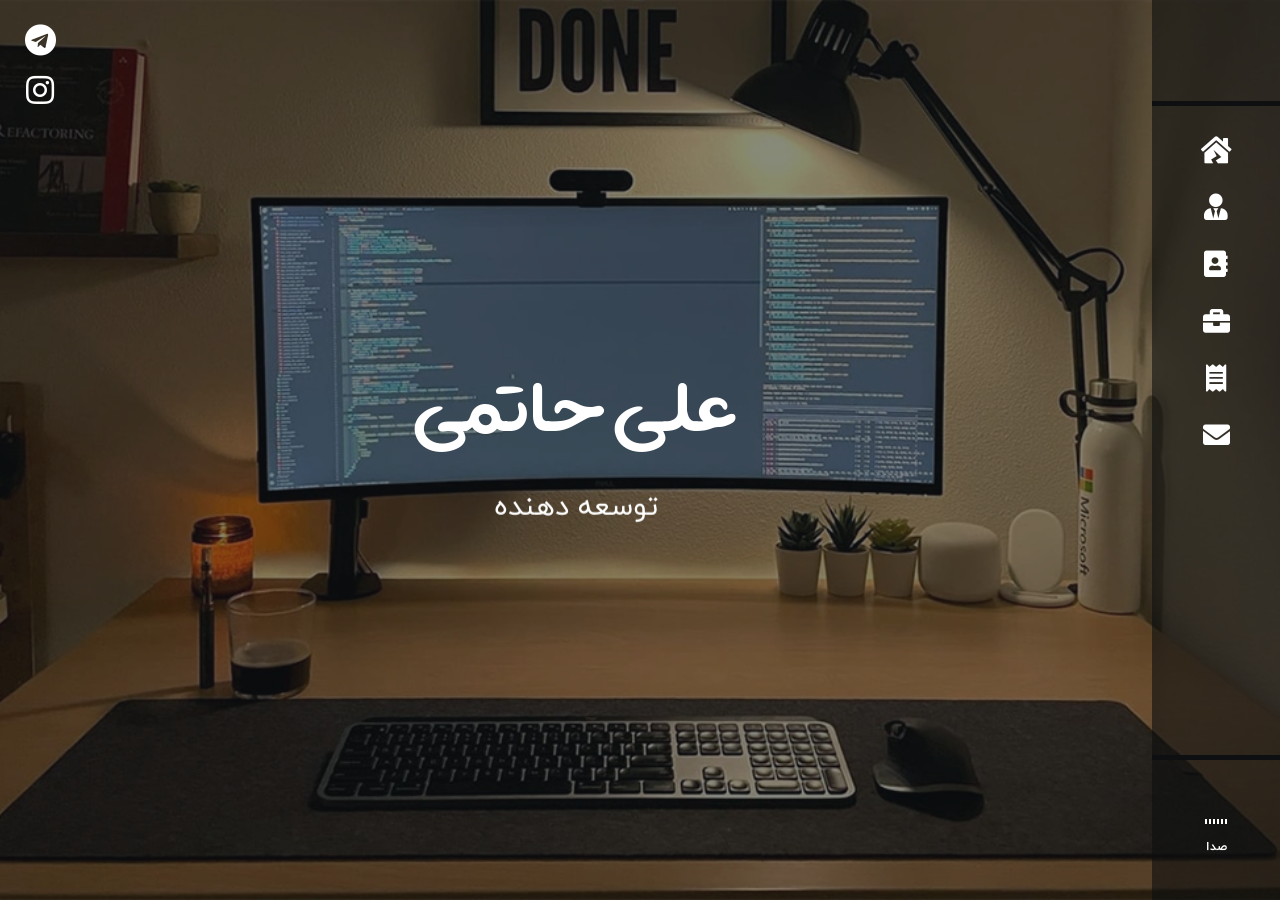
==== index.html @ 35f0840c "Initial commit" ====
<!DOCTYPE html>
<html lang="fa" dir="rtl">

<head>

	<!-- Meta -->
	<meta charset="UTF-8">
	<meta name="viewport" content="width=device-width, initial-scale=1.0">
	<meta http-equiv="X-UA-Compatible" content="ie=edge">
	<meta name="description" content="طراحی سایت , توسه وب و برنامه نویسی. نمونه کارها و مقالات علی حاتمی درباره طراحی سایت و برنامه نویسی">
	<meta name="keywords" content="طراحی سایت , برنامه نویسی, توسعه وب , علی حاتمی , web developer">
	<meta name="author" content="Ali hatami">
	<meta name="rotate" content="index,folloe">
	<!-- Title -->
	<title>علی حاتمی | توسعه دهنده وب و طراح سایت</title>

	<!-- CSS Plugins -->
	<link rel="stylesheet" href="css/plugins/bootstrap.min.css">
	<link rel="stylesheet" href="css/plugins/font-awesome.css">
	<link rel="stylesheet" href="css/plugins/magnific-popup.css">
	<link rel="stylesheet" href="css/plugins/simplebar.css">
	<link rel="stylesheet" href="css/plugins/owl.carousel.min.css">
	<link rel="stylesheet" href="css/plugins/owl.theme.default.min.css">
	<link rel="stylesheet" href="css/plugins/jquery.animatedheadline.css">


	<!-- CSS Base -->
	<link rel="stylesheet" class="theme-st" href="css/style-dark.css">

	<!-- Settings Style -->
	<link rel="stylesheet" class="pos-nav" href="css/settings/right-nav.css">
	<link rel="stylesheet" class="box-bd" href="css/settings/box/box.css">
	<link rel="stylesheet" class="box-st" href="css/settings/box/circle.css">
	<link rel="stylesheet" class="box-tl" href="css/settings/title/title.css">
	<link rel="stylesheet" class="style-cl" href="css/settings/color/green-color.css">

	<link rel="stylesheet" href="setting/style-demo.css">

	<!-- Icon and Color -->
	<link rel="shortcut icon" type="image/png" href="img/favicon.png">
	<meta name="theme-color" content="#0e0f10">

</head>

<body>

	<!--Theme Options Start-->
	<!-- <div class="style-options">
		<div class="toggle-btn">
			<span>
				<svg xmlns="http://www.w3.org/2000/svg" width="28px" height="28px" viewbox="0 0 24 24">
					<g stroke="none" stroke-width="1" fill="none" fill-rule="evenodd">
						<rect x="0" y="0" width="24" height="24"></rect>
						<path d="M18.6225,9.75 L18.75,9.75 C19.9926407,9.75 21,10.7573593 21,12 C21,13.2426407 19.9926407,14.25 18.75,14.25 L18.6854912,14.249994 C18.4911876,14.250769 18.3158978,14.366855 18.2393549,14.5454486 C18.1556809,14.7351461 18.1942911,14.948087 18.3278301,15.0846699 L18.372535,15.129375 C18.7950334,15.5514036 19.03243,16.1240792 19.03243,16.72125 C19.03243,17.3184208 18.7950334,17.8910964 18.373125,18.312535 C17.9510964,18.7350334 17.3784208,18.97243 16.78125,18.97243 C16.1840792,18.97243 15.6114036,18.7350334 15.1896699,18.3128301 L15.1505513,18.2736469 C15.008087,18.1342911 14.7951461,18.0956809 14.6054486,18.1793549 C14.426855,18.2558978 14.310769,18.4311876 14.31,18.6225 L14.31,18.75 C14.31,19.9926407 13.3026407,21 12.06,21 C10.8173593,21 9.81,19.9926407 9.81,18.75 C9.80552409,18.4999185 9.67898539,18.3229986 9.44717599,18.2361469 C9.26485393,18.1556809 9.05191298,18.1942911 8.91533009,18.3278301 L8.870625,18.372535 C8.44859642,18.7950334 7.87592081,19.03243 7.27875,19.03243 C6.68157919,19.03243 6.10890358,18.7950334 5.68746499,18.373125 C5.26496665,17.9510964 5.02757002,17.3784208 5.02757002,16.78125 C5.02757002,16.1840792 5.26496665,15.6114036 5.68716991,15.1896699 L5.72635306,15.1505513 C5.86570889,15.008087 5.90431906,14.7951461 5.82064513,14.6054486 C5.74410223,14.426855 5.56881236,14.310769 5.3775,14.31 L5.25,14.31 C4.00735931,14.31 3,13.3026407 3,12.06 C3,10.8173593 4.00735931,9.81 5.25,9.81 C5.50008154,9.80552409 5.67700139,9.67898539 5.76385306,9.44717599 C5.84431906,9.26485393 5.80570889,9.05191298 5.67216991,8.91533009 L5.62746499,8.870625 C5.20496665,8.44859642 4.96757002,7.87592081 4.96757002,7.27875 C4.96757002,6.68157919 5.20496665,6.10890358 5.626875,5.68746499 C6.04890358,5.26496665 6.62157919,5.02757002 7.21875,5.02757002 C7.81592081,5.02757002 8.38859642,5.26496665 8.81033009,5.68716991 L8.84944872,5.72635306 C8.99191298,5.86570889 9.20485393,5.90431906 9.38717599,5.82385306 L9.49484664,5.80114977 C9.65041313,5.71688974 9.7492905,5.55401473 9.75,5.3775 L9.75,5.25 C9.75,4.00735931 10.7573593,3 12,3 C13.2426407,3 14.25,4.00735931 14.25,5.25 L14.249994,5.31450877 C14.250769,5.50881236 14.366855,5.68410223 14.552824,5.76385306 C14.7351461,5.84431906 14.948087,5.80570889 15.0846699,5.67216991 L15.129375,5.62746499 C15.5514036,5.20496665 16.1240792,4.96757002 16.72125,4.96757002 C17.3184208,4.96757002 17.8910964,5.20496665 18.312535,5.626875 C18.7350334,6.04890358 18.97243,6.62157919 18.97243,7.21875 C18.97243,7.81592081 18.7350334,8.38859642 18.3128301,8.81033009 L18.2736469,8.84944872 C18.1342911,8.99191298 18.0956809,9.20485393 18.1761469,9.38717599 L18.1988502,9.49484664 C18.2831103,9.65041313 18.4459853,9.7492905 18.6225,9.75 Z" fill="#000000" fill-rule="nonzero" opacity="0.3"></path>
						<path d="M12,15 C13.6568542,15 15,13.6568542 15,12 C15,10.3431458 13.6568542,9 12,9 C10.3431458,9 9,10.3431458 9,12 C9,13.6568542 10.3431458,15 12,15 Z" fill="#000000"></path>
					</g>
				</svg>
			</span>
		</div>
		<div class="style-menu" data-simplebar>
			<div class="theme-style">
				<h4 class="mt-30 mb-10">طرح قالب</h4>
				<ul>
					<li>
						<a href="css/style-dark.css">
							<svg xmlns="http://www.w3.org/2000/svg" width="22px" height="22px" viewbox="0 0 24 24">
								<g stroke="none" stroke-width="1" fill="none" fill-rule="evenodd">
									<rect x="0" y="0" width="24" height="24"></rect>
									<path d="M12.0700837,4.0003006 C11.3895108,5.17692613 11,6.54297551 11,8 C11,12.3948932 14.5439081,15.9620623 18.9299163,15.9996994 C17.5467214,18.3910707 14.9612535,20 12,20 C7.581722,20 4,16.418278 4,12 C4,7.581722 7.581722,4 12,4 C12.0233848,4 12.0467462,4.00010034 12.0700837,4.0003006 Z" fill="#000000"></path>
								</g>
							</svg> تیره
						</a>
					</li>
					<li>
						<a href="css/style-light.css">
							<svg xmlns="http://www.w3.org/2000/svg" width="22px" height="22px" viewbox="0 0 24 24">
								<g stroke="none" stroke-width="1" fill="none" fill-rule="evenodd">
									<rect x="0" y="0" width="24" height="24"></rect>
									<circle fill="#000000" opacity="0.3" cx="12" cy="9" r="8"></circle>
									<path d="M14.5297296,11 L9.46184488,11 L11.9758349,17.4645458 L14.5297296,11 Z M10.5679953,19.3624463 L6.53815512,9 L17.4702704,9 L13.3744964,19.3674279 L11.9759405,18.814912 L10.5679953,19.3624463 Z" fill="#000000" fill-rule="nonzero" opacity="0.3"></path>
									<path d="M10,22 L14,22 L14,22 C14,23.1045695 13.1045695,24 12,24 L12,24 C10.8954305,24 10,23.1045695 10,22 Z" fill="#000000" opacity="0.3"></path>
									<path d="M9,20 C8.44771525,20 8,19.5522847 8,19 C8,18.4477153 8.44771525,18 9,18 C8.44771525,18 8,17.5522847 8,17 C8,16.4477153 8.44771525,16 9,16 L15,16 C15.5522847,16 16,16.4477153 16,17 C16,17.5522847 15.5522847,18 15,18 C15.5522847,18 16,18.4477153 16,19 C16,19.5522847 15.5522847,20 15,20 C15.5522847,20 16,20.4477153 16,21 C16,21.5522847 15.5522847,22 15,22 L9,22 C8.44771525,22 8,21.5522847 8,21 C8,20.4477153 8.44771525,20 9,20 Z" fill="#000000"></path>
								</g>
							</svg> روشن
						</a>
					</li>
				</ul>
			</div>
			<div class="style-nav">
				<h4 class="mt-30 mb-10">مکان فهرست</h4>
				<ul>
					<li>
						<a href="css/settings/top-nav.css">
							<svg xmlns="http://www.w3.org/2000/svg" width="22px" height="22px" viewbox="0 0 24 24">
								<g stroke="none" stroke-width="1" fill="none" fill-rule="evenodd">
									<rect x="0" y="0" width="24" height="24"></rect>
									<rect fill="#000000" x="2" y="5" width="19" height="4" rx="1"></rect>
									<rect fill="#000000" opacity="0.3" x="2" y="11" width="19" height="10" rx="1"></rect>
								</g>
							</svg> بالا
						</a>
					</li>
					<li>
						<a href="css/settings/right-nav.css">
							<svg xmlns="http://www.w3.org/2000/svg" width="22px" height="22px" viewbox="0 0 24 24">
								<g stroke="none" stroke-width="1" fill="none" fill-rule="evenodd">
									<rect x="0" y="0" width="24" height="24"></rect>
									<rect fill="#000000" x="2" y="5" width="13" height="14" rx="1.5"></rect>
									<rect fill="#000000" opacity="0.3" x="17" y="5" width="5" height="14" rx="1"></rect>
								</g>
							</svg> راست
						</a>
					</li>
					<li>
						<a href="css/settings/left-nav.css">
							<svg xmlns="http://www.w3.org/2000/svg" width="22px" height="22px" viewbox="0 0 24 24">
								<g stroke="none" stroke-width="1" fill="none" fill-rule="evenodd">
									<rect x="0" y="0" width="24" height="24"></rect>
									<rect fill="#000000" x="9" y="5" width="13" height="14" rx="1.5"></rect>
									<rect fill="#000000" opacity="0.3" x="2" y="5" width="5" height="14" rx="1"></rect>
								</g>
							</svg> چپ
						</a>
					</li>
					<li>
						<a href="css/settings/bottom-nav.css">
							<svg xmlns="http://www.w3.org/2000/svg" width="22px" height="22px" viewbox="0 0 24 24" style="transform: rotateZ(180deg);">
								<g stroke="none" stroke-width="1" fill="none" fill-rule="evenodd">
									<rect x="0" y="0" width="24" height="24"></rect>
									<rect fill="#000000" x="2" y="5" width="19" height="4" rx="1"></rect>
									<rect fill="#000000" opacity="0.3" x="2" y="11" width="19" height="10" rx="1"></rect>
								</g>
							</svg> پایین
						</a>
					</li>
				</ul>
			</div>
			<div class="box-body">
				<h4 class="mt-30 mb-10">طرح جعبه</h4>
				<ul>
					<li>
						<a href="css/settings/box/box.css">
							<svg xmlns="http://www.w3.org/2000/svg" width="22px" height="22px" viewbox="0 0 24 24">
								<g stroke="none" stroke-width="1" fill="none" fill-rule="evenodd">
									<rect x="0" y="0" width="24" height="24"></rect>
									<path d="M4,7 L20,7 L20,19.5 C20,20.3284271 19.3284271,21 18.5,21 L5.5,21 C4.67157288,21 4,20.3284271 4,19.5 L4,7 Z M10,10 C9.44771525,10 9,10.4477153 9,11 C9,11.5522847 9.44771525,12 10,12 L14,12 C14.5522847,12 15,11.5522847 15,11 C15,10.4477153 14.5522847,10 14,10 L10,10 Z" fill="#000000"></path>
									<rect fill="#000000" opacity="0.3" x="2" y="3" width="20" height="4" rx="1"></rect>
								</g>
							</svg> جعبه
						</a>
					</li>
					<li>
						<a href="css/settings/box/no-box.css">
							<svg xmlns="http://www.w3.org/2000/svg" width="22px" height="22px" viewbox="0 0 24 24">
								<g stroke="none" stroke-width="1" fill="none" fill-rule="evenodd">
									<rect x="0" y="0" width="24" height="24"></rect>
									<path d="M4,9.67471899 L10.880262,13.6470401 C10.9543486,13.689814 11.0320333,13.7207107 11.1111111,13.740321 L11.1111111,21.4444444 L4.49070127,17.526473 C4.18655139,17.3464765 4,17.0193034 4,16.6658832 L4,9.67471899 Z M20,9.56911707 L20,16.6658832 C20,17.0193034 19.8134486,17.3464765 19.5092987,17.526473 L12.8888889,21.4444444 L12.8888889,13.6728275 C12.9050191,13.6647696 12.9210067,13.6561758 12.9368301,13.6470401 L20,9.56911707 Z" fill="#000000"></path>
									<path d="M4.21611835,7.74669402 C4.30015839,7.64056877 4.40623188,7.55087574 4.5299008,7.48500698 L11.5299008,3.75665466 C11.8237589,3.60013944 12.1762411,3.60013944 12.4700992,3.75665466 L19.4700992,7.48500698 C19.5654307,7.53578262 19.6503066,7.60071528 19.7226939,7.67641889 L12.0479413,12.1074394 C11.9974761,12.1365754 11.9509488,12.1699127 11.9085461,12.2067543 C11.8661433,12.1699127 11.819616,12.1365754 11.7691509,12.1074394 L4.21611835,7.74669402 Z" fill="#000000" opacity="0.3"></path>
								</g>
							</svg> بدون جعبه
						</a>
					</li>
				</ul>
			</div>
			<div class="box-title">
				<ul>
					<li>
						<a href="css/settings/title/title.css">
							<svg xmlns="http://www.w3.org/2000/svg" width="22px" height="22px" viewbox="0 0 24 24">
								<g stroke="none" stroke-width="1" fill="none" fill-rule="evenodd">
									<rect x="0" y="0" width="24" height="24"></rect>
									<path d="M3,19 L5,19 L5,21 L3,21 L3,19 Z M8,19 L10,19 L10,21 L8,21 L8,19 Z M13,19 L15,19 L15,21 L13,21 L13,19 Z M18,19 L20,19 L20,21 L18,21 L18,19 Z" fill="#000000" opacity="0.3"></path>
									<path d="M10.504,3.256 L12.466,3.256 L17.956,16 L15.364,16 L14.176,13.084 L8.65000004,13.084 L7.49800004,16 L4.96000004,16 L10.504,3.256 Z M13.384,11.14 L11.422,5.956 L9.42400004,11.14 L13.384,11.14 Z" fill="#000000"></path>
								</g>
							</svg> عنوان
						</a>
					</li>
					<li>
						<a href="css/settings/title/no-title.css">
							<svg xmlns="http://www.w3.org/2000/svg" width="22px" height="22px" viewbox="0 0 24 24">
								<g stroke="none" stroke-width="1" fill="none" fill-rule="evenodd">
									<g transform="translate(12.000000, 12.000000) rotate(-45.000000) translate(-12.000000, -12.000000) translate(4.000000, 4.000000)" fill="#000000">
										<rect x="0" y="7" width="16" height="2" rx="1"></rect>
										<rect opacity="0.3" transform="translate(8.000000, 8.000000) rotate(-270.000000) translate(-8.000000, -8.000000) " x="0" y="7" width="16" height="2" rx="1"></rect>
									</g>
								</g>
							</svg> بدون عنوان
						</a>
					</li>
				</ul>
			</div>
			<div class="box-style">
				<ul>
					<li>
						<a href="css/settings/box/circle.css">
							<svg xmlns="http://www.w3.org/2000/svg" width="22px" height="22px" viewbox="0 0 24 24">
								<g stroke="none" stroke-width="1" fill="none" fill-rule="evenodd">
									<rect x="0" y="0" width="24" height="24"></rect>
									<path d="M12,21 C7.02943725,21 3,16.9705627 3,12 C3,7.02943725 7.02943725,3 12,3 C16.9705627,3 21,7.02943725 21,12 C21,16.9705627 16.9705627,21 12,21 Z M12,16 C14.209139,16 16,14.209139 16,12 C16,9.790861 14.209139,8 12,8 C9.790861,8 8,9.790861 8,12 C8,14.209139 9.790861,16 12,16 Z" fill="#000000"></path>
									<circle fill="#000000" opacity="0.3" cx="12" cy="12" r="1"></circle>
								</g>
							</svg> دایره
						</a>
					</li>
					<li>
						<a href="css/settings/box/hexagon.css">
							<svg xmlns="http://www.w3.org/2000/svg" width="22px" height="22px" viewbox="0 0 24 24">
								<g stroke="none" stroke-width="1" fill="none" fill-rule="evenodd">
									<rect x="0" y="0" width="24" height="24"></rect>
									<path d="M12.7442084,3.27882877 L19.2473374,6.9949025 C19.7146999,7.26196679 20.003129,7.75898194 20.003129,8.29726722 L20.003129,15.7027328 C20.003129,16.2410181 19.7146999,16.7380332 19.2473374,17.0050975 L12.7442084,20.7211712 C12.2830594,20.9846849 11.7169406,20.9846849 11.2557916,20.7211712 L4.75266256,17.0050975 C4.28530007,16.7380332 3.99687097,16.2410181 3.99687097,15.7027328 L3.99687097,8.29726722 C3.99687097,7.75898194 4.28530007,7.26196679 4.75266256,6.9949025 L11.2557916,3.27882877 C11.7169406,3.01531506 12.2830594,3.01531506 12.7442084,3.27882877 Z M12,14.5 C13.3807119,14.5 14.5,13.3807119 14.5,12 C14.5,10.6192881 13.3807119,9.5 12,9.5 C10.6192881,9.5 9.5,10.6192881 9.5,12 C9.5,13.3807119 10.6192881,14.5 12,14.5 Z" fill="#000000"></path>
								</g>
							</svg> شش ضلعی
						</a>
					</li>
				</ul>
			</div>
			<div class="style-color mb-70">
				<h4 class="mt-30 mb-10">رنگ قالب</h4>
				<ul>
					<li><a href="css/settings/color/green-color.css" style="background-color: #25ca7f;"></a></li>
					<li><a href="css/settings/color/blue-color.css" style="background-color: #00a3e1;"></a></li>
					<li><a href="css/settings/color/red-color.css" style="background-color: #d94c48;"></a></li>
					<li><a href="css/settings/color/purple-color.css" style="background-color: #bb68c8;"></a></li>
					<li><a href="css/settings/color/sea-color.css" style="background-color: #0dcdbd;"></a></li>
					<li><a href="css/settings/color/yellow-color.css" style="background-color: #eae328;"></a></li>
				</ul>
			</div> -->
		<!-- </div>
	</div> -->

	<!-- Preloader -->
	<div id="preloader">
		<div class="loading-area">
			<div class="circle"></div>
		</div>
		<div class="left-side"></div>
		<div class="right-side"></div>
	</div>

	<!-- Main Site -->
	<div id="home">
		<div id="about">
			<div id="resume">
				<div id="portfolio">
					<div id="blog">
						<div id="contact">

							<div class="header-mobile">
								<a class="header-toggle"><i class="fas fa-bars"></i></a>
								<h2>علی حاتمی</h2>
							</div>

							<!-- Left Block -->
							<nav class="header-main" data-simplebar>

								<!-- Logo -->
								<div class="logo">
									<img src="img/logo2.png" alt="">
								</div>

								<ul>
									<li data-tooltip="خانه" data-position="top">
										<a href="#home" class="icon-h fas fa-house-damage"></a>
									</li>
									<li data-tooltip="درباره" data-position="top">
										<a href="#about" class="icon-a fas fa-user-tie"></a>
									</li>
									<li data-tooltip="رزومه" data-position="top">
										<a href="#resume" class="icon-r fas fa-address-book"></a>
									</li>
									<li data-tooltip="نمونه‌کارها" data-position="top">
										<a href="#portfolio" class="icon-p fas fa-briefcase"></a>
									</li>
									<li data-tooltip="بلاگ" data-position="top">
										<a href="#blog" class="icon-b fas fa-receipt"></a>
									</li>
									<li data-tooltip="تماس" data-position="bottom">
										<a href="#contact" class="icon-c fas fa-envelope"></a>
									</li>
								</ul>

								<!-- Sound wave -->
								<a class="music-bg">
									<div class="lines">
										<span></span>
										<span></span>
										<span></span>
										<span></span>
										<span></span>
										<span></span>
									</div>
									<p> صدا </p>
								</a>
							</nav>

							<!-- Home Section -->
							<div class="pt-home">
								<section>

									<!-- Banner -->
									<div class="banner">
										<h1>علی حاتمی</h1>
										<p class="cd-headline rotate-1">
											<span class="cd-words-wrapper">
												<b class="is-visible">توسعه دهنده</b>
												<b>طراح</b>
												<b>فریلنسر</b>
											</span>
										</p>
									</div>

									
									

									<!-- Social -->
									<div class="social">
										<ul>
											
											<li><a href="//t.me/Alihatami_024" target="_blank"><i class="fab fa-telegram" style="font-size: 32px;" ></i></a></li>
											<li><a href="https://instagram.com/_ali.hatami__" target="_blank"><i class="fab fa-instagram" style="font-size: 32px; margin-top: 10px;" ></i></a></li>
										
										</ul>
									</div>
								</section>
							</div>

							<!-- About Section -->
							<div class="page pt-about" data-simplebar>
								<section class="container">

									<!-- Section Title -->
									<div class="header-page mt-70 mob-mt">
										<h2>درباره من</h2>
										<span></span>
									</div>

									<!-- Personal Info Start -->
									<div class="row mt-100">

										<!-- Information Block -->
										<div class="col-lg-12 col-sm-12">
											<div class="info box-1">
												<div class="row">
													<div class="col-lg-3 col-sm-4">
														<div class="photo">
															<img alt="" src="img/user-photo.jpg">
														</div>
													</div>
													<div class="col-lg-9 col-sm-8">
														<h4>علی حاتمی</h4>
														<div class="loc">
															<i class="fas fa-map-marked-alt"></i> زنجان، ایران
														</div>
														<p>سلام، من علی حاتمی هستم!عاشق دنیای وب و طراحی سایت‌های جذاب و حرفه‌ای.هدفم این است که با طراحی سایت‌هایی سریع، زیبا و کاربردی، به کسب‌وکارها و افراد کمک کنم دیده شوند.اینجا می‌توانید نمونه کارها، مهارت‌ها و راه‌های ارتباطی من را ببینید.مشتاق همکاری با افراد و تیم‌های خلاق هستم!
														</p>
														<!-- <p>لورم ایپسوم متن ساختگی با تولید سادگی نامفهوم از صنعت چاپ و با استفاده از طراحان گرافیک است. چاپگرها و متون بلکه روزنامه و مجله در ستون و سطرآنچنان
														</p> -->
													</div>

													<!-- Icon Info -->
													<div class="col-lg-3 col-sm-4">
														<div class="info-icon">
															<i class="fas fa-award"></i>
															<div class="desc-icon">
																<h6>1 سال کار</h6>
																<p>تجربه</p>
															</div>
														</div>
													</div>

													<!-- Icon Info -->
													<div class="col-lg-3 col-sm-4">
														<div class="info-icon">
															<i class="fas fa-certificate"></i>
															<div class="desc-icon">
																<h6>20+ پروژه</h6>
																<p>اتمام یافته</p>
															</div>
														</div>
													</div>

													<!-- Icon Info -->
													<div class="col-lg-3 col-sm-4">
														<div class="info-icon">
															<i class="fas fa-user-astronaut"></i>
															<div class="desc-icon">
																<h6>فریلنس</h6>
																<p>آماده</p>
															</div>
														</div>
													</div>
													<!-- <div class="col-lg-3 col-sm-12 pt-50">
														<a href="#" class="btn-st">دریافت رزومه</a>
													</div> -->
												</div>
											</div>
										</div>
									</div>

									<!-- Interests Row Start -->
									<div class="row mt-100">

										<!-- Header Block -->
										<div class="col-md-12">
											<div class="header-box mb-50">
												<h3>علایق من</h3>
											</div>
										</div>

										<div class="col-lg-12 col-sm-12">
											<div class="box-2">
												<div class="row">
													<!-- Interests Item -->
													<div class="col-lg-3 col-sm-6">
														<div class="inter-icon">
															<i class="fas fa-music"></i>
															<div class="desc-inter">
																<h6>موزیک</h6>
															</div>
														</div>
													</div>

													<!-- Interests Item -->
													<div class="col-lg-3 col-sm-6">
														<div class="inter-icon">
															<i class="fas fa-route"></i>
															<div class="desc-inter">
																<h6>گردشگری</h6>
															</div>
														</div>
													</div>

													<!-- Interests Item -->
													<div class="col-lg-3 col-sm-6">
														<div class="inter-icon">
															<i class="far fa-image"></i>
															<div class="desc-inter">
																<h6>ورزش</h6>
															</div>
														</div>
													</div>

													<!-- Interests Item -->
													<div class="col-lg-3 col-sm-6">
														<div class="inter-icon">
															<i class="fas fa-film"></i>
															<div class="desc-inter">
																<h6>فیلم ها</h6>
															</div>
														</div>
													</div>

													<!-- Interests Item -->
													<div class="col-lg-3 col-sm-6">
														<div class="inter-icon">
															<i class="fas fa-space-shuttle"></i>
															<div class="desc-inter">
																<h6>قهوه</h6>
															</div>
														</div>
													</div>

													<!-- Interests Item -->
													<div class="col-lg-3 col-sm-6">
														<div class="inter-icon">
															<i class="fas fa-book"></i>
															<div class="desc-inter">
																<h6>کتاب ها</h6>
															</div>
														</div>
													</div>

													<!-- Interests Item -->
													<div class="col-lg-3 col-sm-6">
														<div class="inter-icon">
															<i class="fas fa-gamepad"></i>
															<div class="desc-inter">
																<h6>بازی</h6>
															</div>
														</div>
													</div>

													<!-- Interests Item -->
													<div class="col-lg-3 col-sm-6">
														<div class="inter-icon">
															<i class="fas fa-tree"></i>
															<div class="desc-inter">
																<h6>جنگل</h6>
															</div>
														</div>
													</div>
												</div>
											</div>
										</div>
									</div>

									<!-- Service Row Start -->
									<div class="row mt-100">

										<!-- Header Block -->
										<div class="col-md-12">
											<div class="header-box mb-50">
												<h3>خدمات</h3>
											</div>
										</div>

										<!-- Service Item -->
										<div class="col-lg-6 col-sm-6">
											<div class="service box-1 mb-40">
												<i class="fas fa-desktop"></i>
												<h4>طراحی وب</h4>
												<p>ارائه طرح‌های خلاقانه و حرفه‌ای برای وبسایت‌ها با تمرکز بر تجربه کاربری و رابط کاربری جذاب.</p>
											</div>
										</div>

										<!-- Service Item -->
										<div class="col-lg-6 col-sm-6">
											<div class="service box-2 mb-40">
												<i class="fas fa-cogs"></i>
												<h4>توسعه وب</h4>
												<p>پیاده‌سازی وب‌سایت‌ها و برنامه‌های تحت وب با استانداردهای روز و تکنولوژی‌های مدرن مانند HTML5، CSS3 و JavaScript.</p>
											</div>
										</div>

										<!-- Service Item -->
										<div class="col-lg-6 col-sm-6">
											<div class="service box-2 mb-40">
												<i class="fas fa-mobile-alt"></i>
												<h4>طراحی واکنشگرا</h4>
												<p>ساخت وب‌سایت‌های کاملاً واکنشگرا که در موبایل، تبلت و دسکتاپ بهترین نمایش و عملکرد را دارند.</p>
											</div>
										</div>

										<!-- Service Item -->
										<div class="col-lg-6 col-sm-6">
											<div class="service box-1 mb-40">
												<i class="fas fa-medkit"></i>
												<h4>پشتیبانی سریع</h4>
												<p>ارائه پشتیبانی و به‌روزرسانی منظم سایت‌ها برای اطمینان از عملکرد بی‌نقص و امنیت پروژه‌ها.</p>
											</div>
										</div>
									</div>

									<!-- Testimonial Row Start -->
									<!-- <div class="row testimonial mt-60"> -->

										<!-- Header Block -->
										<!-- <div class="col-md-12">
											<div class="header-box mb-50">
												<h3>دیدگاه مشتریان</h3>
											</div>
										</div>

										<div class="owl-carousel owl-theme"> -->

											<!-- Testimonail Item -->
											<!-- <div class="testimonial-item">
												<div class="media">
													<img src="img/testimonials/testimonial-1.jpg" alt="">
													<div class="content">
														<h4>تونی استارک</h4>
														<p>توسعه وب</p>
													</div>
													<ul class="rating">
														<li><i class="far fa-star"></i></li>
														<li><i class="far fa-star"></i></li>
														<li><i class="far fa-star"></i></li>
														<li><i class="far fa-star"></i></li>
														<li><i class="far fa-star"></i></li>
													</ul>
												</div>
												<div class="comment pt-30">
													<p>
														لورم ایپسوم متن ساختگی با تولید سادگی نامفهوم از صنعت چاپ و با استفاده از طراحان گرافیک است. چاپگرها و متون بلکه روزنامه و مجله در ستون و سطرآنچنان که لازم است و برای شرایط فعلی تکنولوژی مورد نیاز و کاربردهای متنوع با هدف بهبود ابزارهای کاربردی می باشد. کتابهای
													</p>
												</div>
											</div> -->

											<!-- Testimonail Item -->
											<!-- <div class="testimonial-item">
												<div class="media">
													<img src="img/testimonials/testimonial-2.jpg" alt="">
													<div class="content">
														<h4>استیو راجرز</h4>
														<p>طراح رابط کاربری</p>
													</div>
													<ul class="rating">
														<li><i class="far fa-star"></i></li>
														<li><i class="far fa-star"></i></li>
														<li><i class="far fa-star"></i></li>
														<li><i class="far fa-star"></i></li>
														<li><i class="far fa-star-half"></i></li>
													</ul>
												</div>
												<div class="comment pt-30">
													<p>
														لورم ایپسوم متن ساختگی با تولید سادگی نامفهوم از صنعت چاپ و با استفاده از طراحان گرافیک است. چاپگرها و متون بلکه روزنامه و مجله در ستون و سطرآنچنان که لازم است و برای شرایط فعلی تکنولوژی مورد نیاز و کاربردهای متنوع با هدف بهبود ابزارهای کاربردی می باشد. کتابهای
													</p>
												</div>
											</div> -->

											<!-- Testimonail Item -->
											<!-- <div class="testimonial-item">
												<div class="media">
													<img src="img/testimonials/testimonial-3.jpg" alt="">
													<div class="content">
														<h4>اولیور کویین</h4>
														<p>طراح رابط کاربری</p>
													</div>
													<ul class="rating">
														<li><i class="far fa-star"></i></li>
														<li><i class="far fa-star"></i></li>
														<li><i class="far fa-star"></i></li>
														<li><i class="far fa-star"></i></li>
													</ul>
												</div>
												<div class="comment pt-30">
													<p>
														لورم ایپسوم متن ساختگی با تولید سادگی نامفهوم از صنعت چاپ و با استفاده از طراحان گرافیک است. چاپگرها و متون بلکه روزنامه و مجله در ستون و سطرآنچنان که لازم است و برای شرایط فعلی تکنولوژی مورد نیاز و کاربردهای متنوع با هدف بهبود ابزارهای کاربردی می باشد. کتابهای
													</p>
												</div>
											</div>
										</div>
									</div> -->

									<!-- Price Row Start -->
									<!-- <div class="row mt-100 mb-60"> -->

										<!-- Header Block -->
										<!-- <div class="col-md-12">
											<div class="header-box mb-90">
												<h3>قیمت ها</h3>
											</div>
										</div> -->

										<!-- Price Item -->
										<!-- <div class="col-lg-4 col-sm-12">
											<div class="price box-1">
												<div class="head-price">
													<i class="fa fa-user"></i>
													<h4>پایه</h4>
												</div>
												<div class="body-price">
													<div class="price-plan">
														<span class="period">ماهانه</span>
														<span class="number">25,000</span>
														<span class="currency">تومان</span>
													</div>
													<div class="list-price">
														<ul>
															<li>طراحی وب</li>
															<li>توسعه وب</li>
															<li class="disable">طراحی واکنشگرا</li>
															<li class="disable">توسعه بازی</li>
														</ul>
													</div>
												</div>
												<div class="footer-price">
													<a href="#" class="btn-st">هم اکنون بخرید</a>
												</div>
											</div>
										</div> -->

										<!-- Price Item -->
										<!-- <div class="col-lg-4 col-sm-12">
											<div class="price box-2">
												<div class="head-price">
													<i class="fa fa-briefcase"></i>
													<h4>استاندارد</h4>
												</div>
												<div class="body-price">
													<div class="price-plan">
														<span class="period">ماهانه</span>
														<span class="number">40,000</span>
														<span class="currency">تومان</span>
													</div>
													<div class="list-price">
														<ul>
															<li>طراحی وب</li>
															<li>توسعه وب</li>
															<li>طراحی واکنشگرا</li>
															<li class="disable">توسعه بازی</li>
														</ul>
													</div>
												</div>
												<div class="footer-price">
													<a href="#" class="btn-st">هم اکنون بخرید</a>
												</div>
											</div>
										</div> -->

										<!-- Price Item -->
										<!-- <div class="col-lg-4 col-sm-12">
											<div class="price box-1">
												<div class="head-price">
													<i class="fa fa-globe"></i>
													<h4>طلایی</h4>
												</div>
												<div class="body-price">
													<div class="price-plan">
														<span class="period">ماهانه</span>
														<span class="number">55,000</span>
														<span class="currency">تومان</span>
													</div>
													<div class="list-price">
														<ul>
															<li>طراحی وب</li>
															<li>توسعه وب</li>
															<li>طراحی واکنشگرا</li>
															<li>توسعه بازی</li>
														</ul>
													</div>
												</div>
												<div class="footer-price">
													<a href="#" class="btn-st">هم اکنون بخرید</a>
												</div>
											</div>
										</div> -->
									<!-- </div> -->
								</section>
							</div>

							<!-- Resume Section -->
							<div class="page pt-resume" data-simplebar>
								<section class="container">

									<!-- Section Title -->
									<div class="header-page mt-70 mob-mt">
										<h2>رزومه</h2>
										<span></span>
									</div>

									<!-- Experience & Education Row Start -->
									<div class="row mt-100">

										<!-- Experience Column Start -->
										<div class="col-lg-6 col-md-8 col-sm-10 mx-auto">

											<!-- Header Block -->
											<div class="header-box mb-50">
												<h3>سوابق کاری</h3>
											</div>

											<div class="experience box-1">

												<!-- Experience Item -->
												<div class="item">
													<div class="main">
														<h4>توسعه سایت شخصی</h4>
														<p><i class="far fa-calendar-alt"></i>1404 - اکنون | پروژه شخصی</p>
													</div>
   													 <p>در حال طراحی و توسعه سایت شخصی خود با HTML5، CSS3 و JavaScript به منظور نمایش نمونه کارها و مهارت‌ها. تمرکز بر طراحی رابط کاربری و تجربه کاربری حرفه‌ای.</p>
												</div>

												<!-- Experience Item -->
												<div class="item">
													<div class="main">
														<h4>پروژه تمرینی فروشگاه آنلاین</h4>
														<p><i class="far fa-calendar-alt"></i>1404 | پروژه تمرینی</p>
													</div>
													<p>پیاده‌سازی وبسایت فروشگاهی ساده به عنوان تمرین با Bootstrap و JavaScript، شامل صفحات محصول، فرم تماس و نمونه کارها.</p>
												</div>

											</div>
										</div>

									</div>	

									<!-- Skills Row Start -->
									<div class="row mt-100">

										<!-- Header Block -->
										<div class="col-md-12">
											<div class="header-box mb-50">
												<h3>مهارت ها</h3>
											</div>
										</div>
									</div>

									<div class="box-1 skills">
										<div class="row">
											<div class="col-md-6">

												<!-- Skill Item -->
												<div class="skill-item">
													<h4 class="progress-title">HTML5</h4>
													<div class="progress">
														<div class="progress-bar" style="width:98%">
															<div class="progress-value">98%</div>
														</div>
													</div>
												</div>

												<!-- Skill Item -->
												<div class="skill-item">
													<h4 class="progress-title">CSS3</h4>
													<div class="progress">
														<div class="progress-bar" style="width:85%">
															<div class="progress-value">85%</div>
														</div>
													</div>
												</div>

												<!-- Skill Item -->
												<div class="skill-item">
													<h4 class="progress-title">Javascript</h4>
													<div class="progress">
														<div class="progress-bar" style="width:90%">
															<div class="progress-value">90%</div>
														</div>
													</div>
												</div>

												<!-- Skill Item -->
												<div class="skill-item">
													<h4 class="progress-title">طراح رابط کاربری</h4>
													<div class="progress">
														<div class="progress-bar" style="width:77%">
															<div class="progress-value">77%</div>
														</div>
													</div>
												</div>
											</div>

											<div class="col-md-6">
												<div class="row">

													<!-- Skill Item -->
													<div class="col-lg-6 col-sm-6 skill-chart">
														<div class="chart" data-percent="80" data-bar-color="#fff"> 80% <p>PHP</p>
														</div>
													</div>

													<!-- Skill Item -->
													<div class="col-lg-6 col-sm-6 skill-chart">
														<div class="chart" data-percent="70" data-bar-color="#fff"> 70% <p>Illustrator</p>
														</div>
													</div>

													<!-- Skill Item -->
													<div class="col-lg-6 col-sm-6 skill-chart">
														<div class="chart" data-percent="60" data-bar-color="#fff"> 60% <p>فتوشاپ</p>
														</div>
													</div>

													<!-- Skill Item -->
													<div class="col-lg-6 col-sm-6 skill-chart">
														<div class="chart" data-percent="90" data-bar-color="#fff"> 90% <p>AngularJS</p>
														</div>
													</div>
												</div>
											</div>
										</div>
									</div>

									<!-- Work Process Row Start -->
									<div class="row mt-100">

										<!-- Header Block -->
										<div class="col-md-12">
											<div class="header-box mb-50">
												<h3>پروسه کاری من</h3>
											</div>
										</div>
									</div>

									<div class="box-2 work-process mb-100">
										<div class="row">
											<div class="col-lg-4 col-sm-12 ltr">

												<!-- Working Process Item-->
												<div class="single-wp width-sm process-1">
													<p class="wp-step">01</p>
													<h4 class="wp-title">بررسی ایده</h4>
													<p>بررسی ایده‌ها و تحلیل نیازهای مشتری برای طراحی تجربه کاربری بهتر</p>
												</div>

												<!-- Working Process Item-->
												<div class="single-wp width-sm process-2">
													<p class="wp-step">02</p>
													<h4 class="wp-title">ارائه طرح اولیه</h4>
													<p>طراحی رابط کاربری و برنامه‌ریزی دقیق مراحل توسعه</p>
												</div>
											</div>

											<div class="col-lg-4 hidden-sm">

												<!-- Working Process Circle-->
												<div class="wp-circle">
													<h4>پروسه کاری</h4>
													<span class="dots top-l"></span>
													<span class="dots bottom-l"></span>
													<span class="dots top-r"></span>
													<span class="dots bottom-r"></span>
												</div>
											</div>

											<div class="col-lg-4 col-sm-12 rtl">

												<!-- Working Process Item-->
												<div class="single-wp width-sm process-3">
													<p class="wp-step">03</p>
													<h4 class="wp-title">طرح اولیه وب</h4>
													<p>توسعه وب‌سایت و اپلیکیشن با استانداردهای مدرن و تست کامل</p>
												</div>

												<!-- Working Process Item-->
												<div class="single-wp width-sm process-4">
													<p class="wp-step">04</p>
													<h4 class="wp-title">طرح نهایی</h4>
													<p>بهینه‌سازی و تحویل پروژه با مستندسازی و پشتیبانی اولیه</p>
												</div>
											</div>
										</div>
									</div>
								</section>
							</div>

							<!-- Portfolio Section -->
							<div class="page pt-portfolio" data-simplebar>
								<section class="container">

									<!-- Section Title -->
									<div class="header-page mt-70 mob-mt">
										<h2>نمونه‌کارها</h2>
										<span></span>
									</div>

									<!-- Portfolio Filter Row Start -->
									<div class="row mt-100">
										<div class="col-lg-12 col-sm-12 portfolio-filter">
											<ul>
												<li class="active" data-filter="*">همه</li>
												<li data-filter=".brand">برند</li>
												<li data-filter=".design">طراحی</li>
												<li data-filter=".graphic">گرافیک</li>
											</ul>
										</div>
									</div>

									<!-- Portfolio Item Row Start -->
									<div class="row portfolio-items mt-100 mb-100">

										<!-- Portfolio Item -->
										<div class="item col-lg-4 col-sm-6 graphic">
											<figure>
												<img alt="" src="img/portfolio/img-1.jpg">
												<figcaption>
													<h3>نام پروژه</h3>
													<p>گرافیک</p><i class="fas fa-image"></i>
													<a class="image-link" href="img/portfolio/img-1.jpg"></a>
												</figcaption>
											</figure>
										</div>

										<!-- Portfolio Item -->
										<div class="item col-lg-4 col-sm-6 design">
											<figure>
												<img alt="" src="img/portfolio/img-2.jpg">
												<figcaption>
													<h3>نام پروژه</h3>
													<p>طراحی</p><i class="fas fa-image"></i>
													<a class="image-link" href="img/portfolio/img-2.jpg"></a>
												</figcaption>
											</figure>
										</div>

										<!-- Portfolio Item -->
										<div class="item col-lg-4 col-sm-6 brand">
											<figure>
												<img alt="" src="img/portfolio/img-3.jpg">
												<figcaption>
													<h3>نام پروژه</h3>
													<p>گرافیک</p><i class="fas fa-video"></i>
													<a class="video-link" href="video/video-iframe.html"></a>
												</figcaption>
											</figure>
										</div>

										<!-- Portfolio Item -->
										<div class="item col-lg-4 col-sm-6 graphic">
											<figure>
												<img alt="" src="img/portfolio/img-4.jpg">
												<figcaption>
													<h3>نام پروژه</h3>
													<p>طراحی</p><i class="fas fa-image"></i>
													<a class="image-link" href="img/portfolio/img-4.jpg"></a>
												</figcaption>
											</figure>
										</div>

										<!-- Portfolio Item -->
										<div class="item col-lg-4 col-sm-6 design">
											<figure>
												<img alt="" src="img/portfolio/img-5.jpg">
												<figcaption>
													<h3>نام پروژه</h3>
													<p>طراحی</p><i class="fas fa-video"></i>
													<a class="video-link" href="video/video-iframe.html"></a>
												</figcaption>
											</figure>
										</div>

										<!-- Portfolio Item -->
										<div class="item col-lg-4 col-sm-6 brand">
											<figure>
												<img alt="" src="img/portfolio/img-6.jpg">
												<figcaption>
													<h3>نام پروژه</h3>
													<p>برند</p><i class="fas fa-image"></i>
													<a class="image-link" href="img/portfolio/img-6.jpg"></a>
												</figcaption>
											</figure>
										</div>

										<!-- Portfolio Item -->
										<div class="item col-lg-4 col-sm-6 graphic">
											<figure>
												<img alt="" src="img/portfolio/img-7.jpg">
												<figcaption>
													<h3>نام پروژه</h3>
													<p>برند</p><i class="fas fa-image"></i>
													<a class="image-link" href="img/portfolio/img-7.jpg"></a>
												</figcaption>
											</figure>
										</div>

										<!-- Portfolio Item -->
										<div class="item col-lg-4 col-sm-6 design">
											<figure>
												<img alt="" src="img/portfolio/img-8.jpg">
												<figcaption>
													<h3>نام پروژه</h3>
													<p>برند</p><i class="fas fa-image"></i>
													<a class="image-link" href="img/portfolio/img-8.jpg"></a>
												</figcaption>
											</figure>
										</div>

										<!-- Portfolio Item -->
										<div class="item col-lg-4 col-sm-6 brand">
											<figure>
												<img alt="" src="img/portfolio/img-9.jpg">
												<figcaption>
													<h3>نام پروژه</h3>
													<p>گرافیک</p><i class="fas fa-image"></i>
													<a class="image-link" href="img/portfolio/img-9.jpg"></a>
												</figcaption>
											</figure>
										</div>
									</div>
								</section>
							</div>
							<!-- Blog Section -->
							<div class="page pt-blog" data-simplebar>
								<section class="container">

									<!-- Section Title -->
									<div class="header-page mt-70 mob-mt">
										<h2>بلاگ</h2>
										<span></span>
									</div>

									<!-- Blog Row Start -->
									<div class="row blog-masonry mt-100 mb-50">

										<!-- Blog Item -->
										<div class="col-lg-4 col-sm-6">
											<div class="blog-item">
												<div class="thumbnail">
													<a href="blog-single.html"><img alt="" src=""></a>
												</div>
												<h4><a href="blog-single.html">راه موفقیت</a></h4>
												<ul>
													<li><a href="#">7 مهر 1404</a></li>
													<li><a href="#">سبک زندگی</a></li>
												</ul>
												<div class="blog-btn">
													<a href="blog-single.html" class="btn-st">بیشتر بخوانید</a>
												</div>
											</div>
										</div>

										<!-- Blog Item -->
										<div class="col-lg-4 col-sm-6">
											<div class="blog-item">
												<div class="thumbnail">
													<a href="blog-single.html"><img alt="" src="img/blog/img-2.jpg"></a>
													<a href="video/video-iframe.html" class="btn-play"></a>
												</div>
												<h4><a href="blog-single.html">راه موفقیت</a></h4>
												<ul>
													<li><a href="#">7 مهر 1404</a></li>
													<li><a href="#">سبک زندگی</a></li>
												</ul>
												<div class="blog-btn">
													<a href="blog-single.html" class="btn-st">بیشتر بخوانید</a>
												</div>
											</div>
										</div>

										<!-- Blog Item -->
										<div class="col-lg-4 col-sm-6">
											<div class="blog-item">
												<div class="thumbnail">
													<a href="blog-single.html"><img alt="" src="img/blog/img-3.jpg"></a>
												</div>
												<h4><a href="blog-single.html">راه موفقیت</a></h4>
												<ul>
													<li><a href="#">15 آذر 1404</a></li>
													<li><a href="#">کار</a></li>
												</ul>
												<p>هر وب‌سایت یک داستان است، من آن را درست روایت می‌کنم.</p>
												<div class="blog-btn">
													<a href="blog-single.html" class="btn-st">بیشتر بخوانید</a>
												</div>
											</div>
										</div>

										<!-- Blog Item -->
										<div class="col-lg-4 col-sm-6">
											<div class="blog-item">
												<div class="thumbnail">
													<a href="blog-single.html"><img alt="" src="img/blog/img-4.jpg"></a>
												</div>
												<h4><a href="blog-single.html">راه موفقیت</a></h4>
												<ul>
													<li><a href="#">13 اسفند 1404</a></li>
													<li><a href="#">حرفه</a></li>
												</ul>
												<div class="blog-btn">
													<a href="blog-single.html" class="btn-st">بیشتر بخوانید</a>
												</div>
											</div>
										</div>

										<!-- Blog Item -->
										<div class="col-lg-4 col-sm-6">
											<div class="blog-item">
												<div class="thumbnail">
													<a href="blog-single.html"><img alt="" src="img/blog/img-5.jpg"></a>
												</div>
												<h4><a href="blog-single.html">راه موفقیت</a></h4>
												<ul>
													<li><a href="#">12 خرداد 1404</a></li>
													<li><a href="#">سبک زندگی</a></li>
												</ul>
												<p>زندگیم ترکیبی از یادگیری، ساختن و بهتر شدن هر روزه</p>
												<div class="blog-btn">
													<a href="blog-single.html" class="btn-st">بیشتر بخوانید</a>
												</div>
											</div>
										</div>

										<!-- Blog Item -->
										<div class="col-lg-4 col-sm-6">
											<div class="blog-item">
												<div class="thumbnail">
													<a href="blog-single.html"><img alt="" src="img/blog/img-6.jpg"></a>
													<a href="video/video-iframe.html" class="btn-play"></a>
												</div>
												<h4><a href="blog-single.html">محاسبه تاریخ تولد</a></h4>
												<ul>
													<li><a href="#">29 دی 1398</a></li>
													<li><a href="#">حرفه</a></li>
												</ul>
												<div class="blog-btn">
													<a href="tt.html" class="btn-st">بیشتر بخوانید</a>
												</div>
											</div>
										</div>
									</div>

									<div class="row mt-60 mb-90">
										<div class="col-lg-12 col-sm-12 text-center">
											<a href="blog-list.html" class="btn-st">مشاهده همه مطالب بلاگ</a>
										</div>
									</div>

								</section>
							</div>

							<!-- Contact Section -->
							<div class="page pt-contact" data-simplebar>
								<section class="container">

									<!-- Section Title -->
									<div class="header-page mt-70 mob-mt">
										<h2>تماس</h2>
										<span></span>
									</div>

									<!-- Form Start -->
									<div class="row mt-100">
										<div class="col-lg-12 col-sm-12">
											<div class="contact-form ">
												<form method="post" class="box-1 contact-valid" id="contact-form" action="php/mail.php">
													<div class="row">
														<div class="col-lg-6 col-sm-12">
															<input type="text" name="name" id="name" class="form-control" placeholder="نام *">
														</div>
														<div class="col-lg-6 col-sm-12 mt-3 mt-lg-0">
															<input type="email" name="email" id="email" class="form-control" placeholder="* ایمیل" dir="ltr">
														</div>
														<div class="col-lg-12 col-sm-12">
															<textarea class="form-control" name="note" id="note" placeholder="پیام شما"></textarea>
														</div>
														<div class="col-lg-12 col-sm-12 text-center">
															<button type="submit" class="btn-st">ارسال پیام</button>
															<div id="loader">
																<i class="fas fa-sync"></i>
															</div>
														</div>
														<div class="col-lg-12 col-sm-12">
															<div class="error-messages">
																<div id="success">
																	<i class="far fa-check-circle"></i>متشکریم، پیام شما ارسال شد.
																</div>
																<div id="error">
																	<i class="far fa-times-circle"></i>خطایی در هنگام ارسال ایمیل رخ داد. لطفا مجدد تلاش کنید.
																</div>
															</div>
														</div>
													</div>
												</form>
											</div>
										</div>
									</div>

									<!-- Contact Info -->
									<div class="box-2 contact-info">
										<div class="row">
											<div class="col-lg-4 col-sm-12 info">
												<i class="fas fa-paper-plane"></i>
												<p>alihatamidev.7@gmail.com</p>
												<span>ایمیل</span>
											</div>
											<div class="col-lg-4 col-sm-12 info">
												<i class="fas fa-map-marker-alt"></i>
												<p>زنجان , شرکت ایران ترانسفو</p>
												<span>آدرس</span>
											</div>
											<div class="col-lg-4 col-sm-12 info">
												<i class="fas fa-phone"></i>
												<p><span class="ltr-text">(+98) 9045285207</span></p>
												<span>تلفن</span>
											</div>
										</div>
									</div>

									<!--Google Map Start-->
									<div class="google-map box-1 mt-100 mb-100">
										<div class="row">
											<div class="col-lg-12">
												<div id="map" data-latitude="36.6494740340433" data-longitude=" 48.55690836034164" data-zoom="14"></div>
											</div>
										</div>
									</div>
								</section>
							</div>

						</div>
					</div>
				</div>
			</div>
		</div>
	</div>

	<!-- All Script -->
	<script src="js/jquery.min.js"></script>
	<script src="js/isotope.pkgd.min.js"></script>
	<script src="js/bootstrap.min.js"></script>
	<script src="js/simplebar.js"></script>
	<script src="js/owl.carousel.min.js"></script>
	<script src="js/jquery.magnific-popup.min.js"></script>
	<script src="js/jquery.animatedheadline.min.js"></script>
	<script src="js/jquery.easypiechart.js"></script>
	<script src="js/jquery.validation.js"></script>
	<script src="js/tilt.js"></script>
	<script src="js/main.js"></script>
	<!-- <script src="https://maps.google.com/maps/api/js?key=AIzaSyAEn4c_T1rFt7ltf_oNavnjND8dDPm4KQs&language=fa"></script> -->

	<!-- Page Script -->
	

	<script src="setting/main-demo.js"></script>


</body>

</html>
---- css/plugins/simplebar.css ----
[data-simplebar] {
    position: relative;
    flex-direction: column;
    flex-wrap: wrap;
    justify-content: flex-start;
    align-content: flex-start;
    align-items: flex-start;
    width: inherit;
    height: inherit;
    max-width: inherit;
    max-height: inherit;
}

.simplebar-wrapper {
    overflow: hidden;
    width: inherit;
    height: inherit;
    max-width: inherit;
    max-height: inherit;
}

.simplebar-mask {
    direction: inherit;
    position: absolute;
    overflow: hidden;
    padding: 0;
    margin: 0;
    left: 0;
    top: 0;
    bottom: 0;
    right: 0;
    width: auto !important;
    height: auto !important;
    z-index: 0;
}

.simplebar-offset {
    direction: inherit !important;
    box-sizing: inherit !important;
    resize: none !important;
    position: absolute;
    top: 0;
    left: 0;
    bottom: 0;
    right: 0;
    padding: 0;
    margin: 0;
    -webkit-overflow-scrolling: touch;
}

.simplebar-content {
    direction: inherit;
    box-sizing: border-box !important;
    position: relative;
    display: block;
    height: 100%; /* Required for horizontal native scrollbar to not appear if parent is taller than natural height */
    width: auto;
    visibility: visible;
    overflow: scroll; /* Scroll on this element otherwise element can't have a padding applied properly */
    max-width: 100%; /* Not required for horizontal scroll to trigger */
    max-height: 100%; /* Needed for vertical scroll to trigger */
}

.simplebar-placeholder {
    max-height: 100%;
    max-width: 100%;
    width: 100%;
    pointer-events: none;
}

.simplebar-height-auto-observer-wrapper {
    box-sizing: inherit !important;
    height: 100%;
    width: inherit;
    max-width: 1px;
    position: relative;
    float: left;
    max-height: 1px;
    overflow: hidden;
    z-index: -1;
    padding: 0;
    margin: 0;
    pointer-events: none;
    flex-grow: inherit;
    flex-shrink: 0;
    flex-basis: 0;
}

.simplebar-height-auto-observer {
    box-sizing: inherit;
    display: block;
    opacity: 0;
    position: absolute;
    top: 0;
    left: 0;
    height: 1000%;
    width: 1000%;
    min-height: 1px;
    min-width: 1px;
    overflow: hidden;
    pointer-events: none;
    z-index: -1;
}

.simplebar-track {
    z-index: 1;
    position: absolute;
    right: 0;
    bottom: 0;
    pointer-events: none;
}

.simplebar-scrollbar {
    position: absolute;
    right: 2px;
    width: 7px;
    min-height: 10px;
}

.simplebar-scrollbar:before {
    position: absolute;
    content: "";
    background: black;
    border-radius: 7px;
    left: 0;
    right: 0;
    opacity: 0;
    transition: opacity 0.2s linear;
}

.simplebar-track .simplebar-scrollbar.simplebar-visible:before {
    /* When hovered, remove all transitions from drag handle */
    opacity: 0.5;
    transition: opacity 0s linear;
}

.simplebar-track.simplebar-vertical {
    top: 0;
    width: 11px;
}

.simplebar-track.simplebar-vertical .simplebar-scrollbar:before {
    top: 2px;
    bottom: 2px;
}

.simplebar-track.simplebar-horizontal {
    left: 0;
    height: 11px;
}

.simplebar-track.simplebar-horizontal .simplebar-scrollbar:before {
    height: 100%;
    left: 2px;
    right: 2px;
}

.simplebar-track.simplebar-horizontal .simplebar-scrollbar {
    right: auto;
    left: 0;
    top: 2px;
    height: 7px;
    min-height: 0;
    min-width: 10px;
    width: auto;
}

/* Rtl support */
[data-simplebar-direction="rtl"] .simplebar-track.simplebar-vertical {
    right: auto;
    left: 0;
}

.hs-dummy-scrollbar-size {
    direction: rtl;
    position: fixed;
    opacity: 0;
    visibility: hidden;
    height: 500px;
    width: 500px;
    overflow-y: hidden;
    overflow-x: scroll;
}
---- css/style-dark.css ----
/* -----------------------------------------------
				CSS Styles Dark
--------------------------------------------------

    Template Name: Baha - Personal Portfolio Template

--------------------------------------------------

Table of Content

	1. Body and Core Css
	2. Section Css
	3. Menu Css
	4. Home Section
	5. About Section
	6. Resume Section
	7. Portfolio Section
	8. Blog Section
	9. Contact Section
	10. Blog Page Css
	11. Blog List Css
	12. Preloader Css
	13. Tooltip Css
	14. Responsible Css
	15. Animation Css

----------------------------------- */

/* -----------------------------------
		1. Body and Core Css
----------------------------------- */

@import url("font/primary-iran-yekan.css");
@import url("font/secondary-aviny.css");

* {
	margin: 0;
	padding: 0;
	font-family: inherit;
	outline: none !important;
	list-style: none !important;
	text-decoration: none !important;
}

*:after,
*:before {
	-webkit-box-sizing: border-box;
			box-sizing: border-box;
	padding: 0;
	margin: 0;
}

body {
	direction: rtl;
	font-family: "primary-font", "segoe ui", "tahoma";
	font-size: 14px;
	color: #fff;
	overflow: hidden;
	background-color: #0e0f10;
	-webkit-font-smoothing: antialiased;
	-moz-osx-font-smoothing: grayscale;
}

.ltr-text {
	display: inline-block;
	direction: ltr;
}

.primary-font {
	font-family: "primary-font", "segoe ui", "tahoma" !important;
}

.secondary-font {
	font-family: "secondary-font", "primary-font", "segoe ui", "tahoma" !important;
}

a {
	color: #fff;
	-webkit-transition: all .3s ease-in-out;
			transition: all .3s ease-in-out;
}

a:hover,
a:focus {
	color: #fff;
}

h1,
h2,
h3,
h4,
h5,
h6 {
	margin: 0;
	padding: 0;
	color: #fff;
	font-weight: 700;
	font-family: "secondary-font", "primary-font", "segoe ui", "tahoma";
	line-height: 1.85;
}

p {
	line-height: 2;
}

h1 {
	font-size: 70px;
}

h2 {
	font-size: 35px;
}

h3 {
	font-size: 26px;
}

h4 {
	font-size: 18px;
}

i, em {
	font-style: normal;
}

img {
	max-width: 100%;
}

blockquote {
	position: relative;
	padding: 30px;
	background-color: rgba(0, 0, 0, .5);
}

blockquote span {
	display: block;
	font-size: 14px;
	margin-top: 20px;
}

blockquote span img {
	width: 40px;
	height: 40px;
	margin-left: 10px;
	-webkit-border-radius: 50%;
			border-radius: 50%;
}

/* Button Style */
.btn-st {
	position: relative;
	display: inline-block;
	color: #fff;
	cursor: pointer;
	font-size: 18px;
	font-weight: 300;
	background-color: transparent;
	border: none;
	z-index: 2;
}

.btn-st:before {
	content: '';
	position: absolute;
	width: 40%;
	height: 200%;
	top: -50%;
	right: -15%;
	background: #0e0f10;
	padding: 0px;
	-webkit-border-radius: 10px;
			border-radius: 10px;
	z-index: -1;
	-webkit-transition: all .3s ease-in-out;
			transition: all .3s ease-in-out;
}

.btn-st:after {
	content: '';
	position: absolute;
	width: 110%;
	height: 10%;
	top: 105%;
	right: -5%;
	background: #fff;
	padding: 0px;
	z-index: 0;
	-webkit-transition: all .3s ease-in-out;
			transition: all .3s ease-in-out;
}

.btn-st:hover:before {
	-webkit-border-radius: 0;
			border-radius: 0;
	-webkit-transform: translateX(-120%) scaleX(3) scaleY(0.8);
			transform: translateX(-120%) scaleX(3) scaleY(0.8);
}

.btn-st:hover:after {
	-webkit-transform: translateX(55%) translateY(-550%) rotate(-90deg) scaleX(0.3);
			transform: translateX(55%) translateY(-550%) rotate(-90deg) scaleX(0.3);
}

.pt-about .price .footer-price .btn-st:before,
.pt-blog .blog-item .blog-btn .btn-st:before {
	height: 165%;
    top: -30%;
}

.pt-about .price .footer-price .btn-st,
.pt-blog .blog-item .blog-btn .btn-st {
    font-size: 16px;
}

/* Music Bg */
.music-bg {
	display: block;
	cursor: pointer;
	padding: 40px 0;
	text-align: center;
	border-color: #0e0f10;
	border-top: 5px solid #0e0f10;
	visibility: hidden;
	z-index: 10;
	-webkit-transition: all .3s ease;
			transition: all 0.3s ease;
}

.music-bg p {
	margin: 0;
	font-size: 13px;
	font-weight: 700;
}

.music-bg .lines {
    display: flex;
    width: 24px;
    height: 24px;
    margin: 0 auto 10px;
    align-items: flex-end;
}

.music-bg .lines span {
    display: inline-flex;
    margin: 0px 1px;
    width: 7px;
    height: 5px;
    background: #fff;
}

.audio-on .music-bg .lines span:nth-child(1) {
    -webkit-animation: musicline 2s 0.5s ease-out alternate infinite;
    		animation: musicline 2s 0.5s ease-out alternate infinite;
}

.audio-on .music-bg .lines span:nth-child(2) {
    -webkit-animation: musicline 2s 1s ease-out alternate infinite;
    		animation: musicline 2s 1s ease-out alternate infinite;
}

.audio-on .music-bg .lines span:nth-child(3) {
    -webkit-animation: musicline 2s 1.5s ease-out alternate infinite;
    		animation: musicline 2s 1.5s ease-out alternate infinite;
}

.audio-on .music-bg .lines span:nth-child(4) {
    -webkit-animation: musicline 2s 0.25s ease-out alternate infinite;
    		animation: musicline 2s 0.25s ease-out alternate infinite;
}

.audio-on .music-bg .lines span:nth-child(5) {
    -webkit-animation: musicline 2s 0.75s ease-out alternate infinite;
    		animation: musicline 2s 0.75s ease-out alternate infinite;
}

.audio-on .music-bg .lines span:nth-child(6) {
    -webkit-animation: musicline 2s 1.25s ease-out alternate infinite;
    		animation: musicline 2s 1.25s ease-out alternate infinite;
}

/* ---------- Margin & Padding --------- */

.mt-0 {
    margin-top: 0 !important;
}
.mt-5 {
    margin-top: 5px !important;
}
.mt-10 {
    margin-top: 10px !important;
}
.mt-15 {
    margin-top: 15px !important;
}
.mt-20 {
    margin-top: 20px !important;
}
.mt-25 {
    margin-top: 25px !important;
}
.mt-30 {
    margin-top: 30px !important;
}
.mt-35 {
    margin-top: 35px !important;
}
.mt-40 {
    margin-top: 40px !important;
}
.mt-45 {
    margin-top: 45px !important;
}
.mt-50 {
    margin-top: 50px !important;
}
.mt-55 {
    margin-top: 55px !important;
}
.mt-60 {
    margin-top: 60px !important;
}
.mt-65 {
    margin-top: 65px !important;
}
.mt-70 {
    margin-top: 70px !important;
}
.mt-75 {
    margin-top: 75px !important;
}
.mt-80 {
    margin-top: 80px !important;
}
.mt-85 {
    margin-top: 85px !important;
}
.mt-90 {
    margin-top: 90px !important;
}
.mt-95 {
    margin-top: 95px !important;
}
.mt-100 {
    margin-top: 100px !important;
}

/* Custom Margin Bottom */
.mb-0 {
    margin-bottom: 0 !important;
}
.mb-5 {
    margin-bottom: 5px !important;
}
.mb-10 {
    margin-bottom: 10px !important;
}
.mb-15 {
    margin-bottom: 15px !important;
}
.mb-20 {
    margin-bottom: 20px !important;
}
.mb-25 {
    margin-bottom: 25px !important;
}
.mb-30 {
    margin-bottom: 30px !important;
}
.mb-35 {
    margin-bottom: 35px !important;
}
.mb-40 {
    margin-bottom: 40px !important;
}
.mb-45 {
    margin-bottom: 45px !important;
}
.mb-50 {
    margin-bottom: 50px !important;
}
.mb-55 {
    margin-bottom: 55px !important;
}
.mb-60 {
    margin-bottom: 60px !important;
}
.mb-65 {
    margin-bottom: 65px !important;
}
.mb-70 {
    margin-bottom: 70px !important;
}
.mb-75 {
    margin-bottom: 75px !important;
}
.mb-80 {
    margin-bottom: 80px !important;
}
.mb-85 {
    margin-bottom: 85px !important;
}
.mb-90 {
    margin-bottom: 90px !important;
}
.mb-95 {
    margin-bottom: 95px !important;
}
.mb-100 {
    margin-bottom: 100px !important;
}
.m-0 {
    margin: 0px !important;
}

/* Custom Padding top */
.pt-0 {
    padding-top: 0 !important;
}
.pt-5 {
    padding-top: 5px !important;
}
.pt-10 {
    padding-top: 10px !important;
}
.pt-15 {
    padding-top: 15px !important;
}
.pt-20 {
    padding-top: 20px !important;
}
.pt-25 {
    padding-top: 25px !important;
}
.pt-30 {
    padding-top: 30px !important;
}
.pt-35 {
    padding-top: 35px !important;
}
.pt-40 {
    padding-top: 40px !important;
}
.pt-45 {
    padding-top: 45px !important;
}
.pt-50 {
    padding-top: 50px !important;
}
.pt-55 {
    padding-top: 55px !important;
}
.pt-60 {
    padding-top: 60px !important;
}
.pt-65 {
    padding-top: 65px !important;
}
.pt-70 {
    padding-top: 70px !important;
}
.pt-75 {
    padding-top: 75px !important;
}
.pt-80 {
    padding-top: 80px !important;
}
.pt-85 {
    padding-top: 85px !important;
}
.pt-90 {
    padding-top: 90px !important;
}
.pt-95 {
    padding-top: 95px !important;
}
.pt-100 {
    padding-top: 100px !important;
}

/* Custom Padding top */
.pb-0 {
    padding-bottom: 0 !important;
}
.pb-5 {
    padding-bottom: 5px !important;
}
.pb-10 {
    padding-bottom: 10px !important;
}
.pb-15 {
    padding-bottom: 15px !important;
}
.pb-20 {
    padding-bottom: 20px !important;
}
.pb-25 {
    padding-bottom: 25px !important;
}
.pb-30 {
    padding-bottom: 30px !important;
}
.pb-35 {
    padding-bottom: 35px !important;
}
.pb-40 {
    padding-bottom: 40px !important;
}
.pb-45 {
    padding-bottom: 45px !important;
}
.pb-50 {
    padding-bottom: 50px !important;
}
.pb-55 {
    padding-bottom: 55px !important;
}
.pb-60 {
    padding-bottom: 60px !important;
}
.pb-65 {
    padding-bottom: 65px !important;
}
.pb-70 {
    padding-bottom: 70px !important;
}
.pb-75 {
    padding-bottom: 75px !important;
}
.pb-80 {
    padding-bottom: 80px !important;
}
.pb-85 {
    padding-bottom: 85px !important;
}
.pb-90 {
    padding-bottom: 90px !important;
}
.pb-95 {
    padding-bottom: 95px !important;
}
.pb-100 {
    padding-bottom: 100px !important;
}
.p-0 {
    padding: 0 !important;
}

/* -----------------------------------
		3. Section Css
----------------------------------- */
/* Addition Background */
.addition-bg {
 	position: absolute;
 	width: 100%;
 	height: 100%;
	top: 0;
 	right: 0;
 	overflow: hidden;
 	z-index: -1;
}

/* Fullscreen Slider */
.slide-kenburns-bg {
 	position: relative;
 	width: 100%;
 	height: 100%;
 	top: 0;
	right: 0;
 	overflow: hidden;
 	z-index: 0;
}

.slide-kenburns {
 	position: absolute;
	width: 100%;
 	height: 100%;
 	top: 0;
 	right: 0;
 	-webkit-animation: kenburnsSlide 18s linear infinite 0s;
 			animation: kenburnsSlide 18s linear infinite 0s;
	opacity: 0;
}

.slide-kenburns-1 {
 	background-image: url(../img/slider/slide-1.jpg);
}

.slide-kenburns-2 {
 	background-image: url(../img/slider/slide-2.jpg);
}

.slide-kenburns-3 {
 	background-image: url(../img/slider/slide-3.jpg);
}

.slide-kenburns-1,
.slide-kenburns-2,
.slide-kenburns-3 {
 	background-repeat: no-repeat;
 	background-position: center;
 	-webkit-background-size: cover;
 			background-size: cover;
}

.slide-kenburns-1 {
 	opacity: 1;
}

.slide-kenburns-2 {
 	-webkit-animation-delay: 6s;
 			animation-delay: 6s;
}

.slide-kenburns-3 {
 	-webkit-animation-delay: 12s;
			animation-delay: 12s;
}

/* YouTube Video */
#video-container {
    position: absolute;
    display: block;
    width: 100%;
    height: 100%;
	top: 0;
    right: 0;
    left: 0;
	bottom: 0;
    z-index: 0;
}

/* Html Video */
.html-video-container {
	position: absolute;
    top: 50%;
    right: 50%;
    width: auto;
    min-width: 100%;
    height: auto;
    min-height: 100%;
    background: #000;
    -webkit-transform: translate(50%, -50%);
    		transform: translate(50%, -50%);
    z-index: 0;
}

/* Particles */
#particles-js {
    position: absolute;
    top: 0;
    left: 0;
    bottom: 0;
    right: 0;
}

/* Glitch */
.glitch {
	position: absolute;
 	width: 100%;
 	height: 100%;
	top: 0;
 	right: 0;
	background-image: url('../img/home-bg.jpg');
	-webkit-background-size: cover;
			background-size: cover;
	background-position: center;
	z-index: -1 !important;
}

/* Background Lines */
.bg-lines {
	position: absolute;
	height: 100%;
	width: 80vw;
	top: 0;
	right: 0;
	left: 0;
	margin: auto;
}

.bg-lines .bg-line {
	position: absolute;
	height: 100%;
	width: 1px;
	top: 0;
	right: 50%;
	background: rgba(255, 255, 255, 0.1);
	overflow: hidden;
}

.bg-lines .bg-line::after {
	content: "";
	display: block;
	position: absolute;
	height: 15vh;
	width: 100%;
	top: -50%;
	right: 0;
	background: linear-gradient(to bottom, rgba(255, 255, 255, 0) 0%, #ffffff 75%, #ffffff 100%);
	-webkit-animation: run 7s 0s infinite;
			animation: run 7s 0s infinite;
	-webkit-animation-fill-mode: forwards;
			animation-fill-mode: forwards;
	-webkit-animation-timing-function: cubic-bezier(0.4, 0.26, 0, 0.97);
			animation-timing-function: cubic-bezier(0.4, 0.26, 0, 0.97);
}

.bg-lines .bg-line:nth-child(1) {
	margin-right: -50%;
}

.bg-lines .bg-line:nth-child(1)::after {
	-webkit-animation-delay: 2s;
			animation-delay: 2s;
}

.bg-lines .bg-line:nth-child(3) {
	margin-right: -25%;
}

.bg-lines .bg-line:nth-child(3)::after {
  -webkit-animation-delay: 1.5s;
          animation-delay: 1.5s;
}

.bg-lines .bg-line:nth-child(4) {
	margin-right: 25%;
}

.bg-lines .bg-line:nth-child(4)::after {
	-webkit-animation-delay: 1.5s;
			animation-delay: 1.5s;
}

.bg-lines .bg-line:nth-child(5) {
	margin-right: 50%;
}

.bg-lines .bg-line:nth-child(5)::after {
	-webkit-animation-delay: 2s;
			animation-delay: 2s;
}

.page {
	position: fixed;
	width: 90%;
	height: 100%;
	color: #fff;
	margin: 0;
	padding: 0;
	overflow: auto;
	-webkit-transition: all .6s cubic-bezier(.5, .2, .2, 1.1);
			transition: all .6s cubic-bezier(.5, .2, .2, 1.1);
}

#about:target .pt-home,
#resume:target .pt-home,
#portfolio:target .pt-home,
#blog:target .pt-home,
#contact:target .pt-home {
	-webkit-filter: blur(3px);
	-webkit-transition: all .5s ease;
			transition: all .5s ease;
}

.pt-about,
.pt-resume,
.pt-portfolio,
.pt-blog,
.pt-contact {
	background-color: #0e0f10;
}

#about:target .pt-about,
#resume:target .pt-resume,
#portfolio:target .pt-portfolio,
#blog:target .pt-blog,
#contact:target .pt-contact {
	-webkit-transition-delay: .3s;
			transition-delay: .3s;
}

.page .header-page {
	position: relative;
	text-align: center;
}

.page .header-page:after,
.page .header-page:before {
	content: '';
	position: absolute;
	width: 30px;
	height: 1px;
	right: calc(50% - 46px);
	bottom: -19px;
	background-color: #fff;
}

.page .header-page:before {
	right: calc(50% + 16px);
}

.page .header-page span {
	position: absolute;
    width: 35px;
    height: 17px;
    right: calc(50% - 17px);
    margin-top: 10px;
}

.page .header-page span:before,
.page .header-page span:after {
    content: '';
	position: absolute;
    width: 16px;
    height: 16px;
    top: 0;
    right: 0;
    border: 2px solid #fff;
    -webkit-border-radius: 50px 50px 50px 0;
    		border-radius: 50px 50px 50px 0;
    -webkit-transform: rotate(45deg);
			 transform: rotate(45deg);
}

.page .header-page span:after {
    right: auto;
    left: 0;
    -webkit-border-radius: 50px 50px 0 50px;
    		border-radius: 50px 50px 0 50px;
    -webkit-transform: rotate(-45deg);
			transform: rotate(-45deg);
}

.page .header-box,
.blog-page .header-box {
	position: relative;
	text-align: center;
}

.page .header-box:before,
.blog-page .header-box:before {
    content: '';
    position: absolute;
    width: 14px;
    height: 14px;
    right: calc(50% - 7px);
    bottom: -16px;
    -webkit-border-radius: 50%;
    		border-radius: 50%;
    border: 3px solid #fff;
}

.page .header-box h3:before,
.blog-page .header-box h3:before {
	content: '';
	position: absolute;
	width: 30px;
	height: 1px;
	right: calc(50% - 45px);
	bottom: -10px;
	background-color: #fff;
}

.page .header-box h3:after,
.blog-page .header-box h3:after {
	content: '';
	position: absolute;
	width: 30px;
	height: 1px;
	right: calc(50% + 15px);
	bottom: -10px;
	background-color: #fff;
}

.page .box-1,
.page .box-2,
.blog-page .box {
	position: relative;
	padding: 30px;
	background-color: #070708;
	-webkit-transition: all .3s ease-in-out;
			transition: all .3s ease-in-out;
}

.page .box-1:hover,
.page .box-2:hover,
.blog-page .box:hover {
	-webkit-transform: translateY(-5px);
			transform: translateY(-5px);
}

blockquote:after,
.page .box-1:after,
.page .box-2:after,
.blog-page .box:after,
.pt-about .testimonial-item:after,
.pt-blog .blog-item:after,
.blog-list .blog-post .content .thumbnail:after,
.blog-page .blog-comments ul li ul:after {
	border-top: 35px solid #0e0f10;
}

.pt-about .info .photo:after,
.pt-contact #map:after {
	border-top: 25px solid #070708;
}

.page .box-2:after {
	border-bottom: 35px solid #0e0f10;
}

blockquote:before,
.page .box-1:before,
.page .box-2:before,
.blog-page .box:before,
.pt-about .testimonial-item:before,
.pt-blog .blog-item:before,
.blog-list .blog-post .content .thumbnail:before,
.blog-page .blog-comments ul li ul:before {
	border-bottom: 35px solid #0e0f10;
}

.pt-about .info .photo:before,
.pt-contact #map:before {
	border-bottom: 25px solid #070708;
}

.page .box-2:before {
	border-bottom: 35px solid #0e0f10;
}

.pt-about .inter-icon:after,
.btn-st-item:after {
	border-top: 15px solid #070708;
}

.pt-about .inter-icon:before,
.btn-st-item:before {
	border-bottom: 15px solid #070708;
}

.blog-list .side-left .tags ul li a:after {
	border-top: 15px solid #0e0f10;
}

.blog-list .side-left .tags ul li a:before {
	border-bottom: 15px solid #0e0f10;
}

.pt-portfolio .portfolio-filter ul:after {
	border-top: 100px solid #0e0f10;
}

.pt-portfolio .portfolio-filter ul:before {
	border-bottom: 100px solid #0e0f10;
}

/* ------------------------------
		3. Menu Css
------------------------------ */

.header-main {
	position: fixed;
	width: 10%;
	height: 100%;
    top: 0;
	overflow: auto;
    overflow-x: hidden;
	background-color: rgba(14, 15, 16, .6);
    z-index: 99;
}

.header-main ul li {
	display: flex;
	align-items: center;
    justify-content: center;
	font-size: 27px;
	margin: 30px 0;
	-webkit-transition: all 0.3s ease-in-out;
			transition: all 0.3s ease-in-out;
}

.header-main ul li span.active {
	color: #fff;
}

#about:target .header-main ul li a,
#resume:target .header-main ul li a,
#portfolio:target .header-main ul li a,
#blog:target .header-main ul li a,
#contact:target .header-main ul li a {
	-webkit-transform: scale(.8);
			transform: scale(.8);
}

#about:target .icon-a,
#resume:target .icon-r,
#portfolio:target .icon-p,
#blog:target .icon-b,
#contact:target .icon-c {
	color: #fff;
	-webkit-transform: scale(1.3) !important;
			transform: scale(1.3) !important;
}

/* Logo */
.header-main .logo {
    text-align: center;
	padding: 40px 0;
	border-left-color: #0e0f10;
    border-bottom: 5px solid #0e0f10;
}

.header-mobile {
    position: fixed;
    top: 0;
    right: 0;
    height: 50px;
    width: 100%;
    background-color: #070708;
	-webkit-box-shadow: 0 0px 50px 0 #000;
    		box-shadow: 0 0px 50px 0 #000;
    z-index: 10;
    display: none;
    -webkit-transition: all .3s ease-in-out;
			transition: all .3s ease-in-out;
}

.header-mobile h2 {
    float: right;
    color: #fff;
    font-size: 24px;
    line-height: 50px;
	white-space: nowrap;
	margin-right: 15px;
}

.header-mobile .header-toggle {
    font-size: 20px;
	line-height: 48px;
	height: 50px;
    cursor: pointer;
    width: 50px;
    text-align: center;
}

.header-mobile .header-toggle i {
    color: #fff;
	vertical-align: middle;
}

/* ------------------------------
		4. Home Section
------------------------------ */

.pt-home {
	background-image: url('../img/home-bg.jpg');
	position: absolute;
	width: 100%;
	height: 100%;
	margin: 0;
	padding: 0;
	overflow: hidden;
	-webkit-background-size: cover;
			background-size: cover;
	background-position: center;
	background-repeat: no-repeat;
}

.pt-home:before {
	content: '';
    position: absolute;
    top: 0;
    right: 0;
    left: 0;
    bottom: 0;
    opacity: .5;
    background-color: #12171b;
}

.pt-home .banner {
	position: absolute;
	width: 90%;
    top: 50%;
	color: #fff;
    text-align: center;
	-webkit-transform: translateY(-50%);
			transform: translateY(-50%);
}

.pt-home .banner h1 {
	color: #fff;
	margin-bottom: 15px;
}

.pt-home .banner p {
	color: #fff;
	font-size: 30px;
	margin-bottom: 2rem;
}

/* Social */
.pt-home .social {
	position: absolute;
	width: 40px;
	top: 20px;
	z-index: 1;
}

.pt-home .social ul {
	margin: 0;
}

.pt-home .social ul li {
	display: inline-block;
}

.pt-home .social ul li i {
	color: #fff;
	width: 40px;
	height: 40px;
	font-size: 16px;
	line-height: 40px;
	text-align: center;
	-webkit-transition: all .5s ease;
			transition: all .5s ease;
}

.pt-home .social ul li i:hover {
	color: #fff;
	-webkit-transform: scale(1.3);
			transform: scale(1.3);
}

/* Language */
.pt-home .lang {
	position: absolute;
    bottom: 30px;
    z-index: 1;
}

.pt-home .lang ul {
	margin: 0;
}

.pt-home .lang ul li {
	display: inline-block;
	margin: 0 10px;
}

.pt-home .lang ul li a {
	color: #a0a0a0;
	font-size: 11px;
	-webkit-transition: all .5s ease;
			transition: all .5s ease;
}

.pt-home .lang ul li a:hover {
	color: #fff;
}

.pt-home .lang ul li a.active {
	color: #fff;
	border-bottom: 1px solid #fff;
}

/* ---------------------------------
		5. About Section
--------------------------------- */

/* User Info Block */
.pt-about .info .loc {
    font-size: 12px;
	color: #fff;
	padding-top: 15px;
	padding-bottom: 15px;
}

.pt-about .info p {
	font-size: 14px;
}

.pt-about .info-icon {
	padding-top: 45px
}

.pt-about .info-icon i {
	display: flex;
	float: right;
	width: 45px;
	height: 45px;
    align-items: center;
    justify-content: center;
	color: #fff;
	background: #0e0f10;
	font-size: 20px;
	-webkit-border-radius: 100%;
			border-radius: 100%;
	border: 1px solid #fff;
	margin-left: 15px;
}

.pt-about .desc-icon h6 {
	font-size: 15px;
	font-weight: 400;
	margin-top: -2px;
}

.pt-about .desc-icon p {
	color: #fff;
	font-size: 12px;
	line-height: 21px;
}

.pt-about .desc-icon {
	padding-right: 15px;
}

/* My Interests */
.pt-about .inter-icon {
	position: relative;
	background: #0e0f10;
	margin: 20px 0;
	padding: 12px;
	-webkit-transition: all .3s ease-in-out;
			transition: all .3s ease-in-out;
}

.pt-about .inter-icon:hover {
	background: #070708;
}

.pt-about .inter-icon i {
	position: relative;
	width: 30px;
	float: right;
	display: flex;
	align-items: center;
	justify-content: center;
	color: #fff;
	font-size: 20px;
	margin-left: 30px;
	line-height: 27px;
}

.pt-about .inter-icon i:after {
	content: '';
	position: absolute;
	width: 2px;
	height: 51px;
	right: 41px;
	background-color: #070708;
	top: -12px;
}

.pt-about .desc-inter h6 {
	font-size: 15px;
	font-weight: 300;
	font-family: inherit;
	line-height: 1.8;
}

/* Service Block */
.pt-about .service {
	text-align: center;
}

.pt-about .service i {
	position: relative;
	width: 70px;
	height: 70px;
	font-size: 25px;
	line-height: 70px;
	color: #fff;
	background-color: #0e0f10;
	-webkit-border-radius: 50%;
			border-radius: 50%;
}

.pt-about .service:hover i:after {
	content: '';
	position: absolute;
	width: 60px;
	height: 60px;
	top: 5px;
	right: calc(50% - 30px);
	-webkit-border-radius: 100%;
			border-radius: 100%;
	border: 1px solid #fff;
	-webkit-animation: zoomIn .3s ease;
			animation: zoomIn .3s ease;
}

.pt-about .service h4 {
	padding-top: 20px;
	padding-bottom: 20px;
}

/* Testimonial Block*/
.pt-about .testimonial-item {
	position: relative;
	padding: 30px;
    margin: 0 15px;
	background-color: rgba(0, 0, 0, .5);
}

.pt-about .testimonial-item img {
	width: 80px;
	margin-left: 20px;
	-webkit-border-radius: 50%;
			border-radius: 50%;
}

.pt-about .testimonial-item .content {
	padding-top: 15px;
}

.pt-about .testimonial-item .content p {
	color: #777;
    font-size: 13px;
    font-weight: 400;
	padding-top: 10px;
}

.pt-about .testimonial-item .rating {
	position: absolute;
    top: 75px;
    left: 25px;
}

.pt-about .testimonial-item .rating li {
	display: inline-block;
	color: #fff;
}

.pt-about .testimonial-item .rating li .fa-star-half,
.pt-about .testimonial-item .rating li .fa-star-half-alt {
	-webkit-transform: rotateY(180deg);
	transform: rotateY(180deg);
}

/* Price */
.pt-about .price {
	text-align: center;
	margin-bottom: 80px;
}

.pt-about .price .head-price:after {
	content: '';
	position: absolute;
	width: 100%;
	height: 4px;
	right: 0;
	background: #0e0f10;
}

.pt-about .price .head-price i {
	position: absolute;
	width: 70px;
	height: 70px;
	top: -40px;
	right: 50%;
	color: #fff;
	font-size: 32px;
	background-color: #0e0f10;
	line-height: 70px;
	-webkit-border-radius: 50%;
			border-radius: 50%;
	-webkit-transform: translateX(50%);
			transform: translateX(50%);
}

.pt-about .price:hover i:after {
	content: '';
	position: absolute;
	width: 60px;
	height: 60px;
	top: 5px;
	right: calc(50% - 30px);
	-webkit-border-radius: 100%;
			border-radius: 100%;
	border: 1px solid #fff;
	-webkit-animation: zoomIn .3s ease;
			animation: zoomIn .3s ease;
}

.pt-about .price .head-price h4 {
	font-size: 20px;
	padding-top: 25px;
	padding-bottom: 25px;
}

.pt-about .price .body-price .price-plan .number {
	font-size: 22px;
	font-weight: 500;
	margin: 0 5px;
}

.pt-about .price .body-price .price-plan {
	padding: 25px 0;
}

.pt-about .price .body-price .price-plan .currency {
	position: relative;
	bottom: 10px;
	font-size: 15px;
}

.pt-about .price .body-price .price-plan .period {
	position: relative;
	bottom: 0;
	font-size: 14px;
}

.pt-about .price .list-price ul li {
	padding-bottom: 10px;
}

.pt-about .price .list-price ul li.disable {
	color: #777;
	text-decoration: line-through !important;
}

.pt-about .price .footer-price {
	padding-top: 15px;
}

/* ---------------------------------
		6. Resume Section
--------------------------------- */
/* Experience */
.pt-resume .experience .item {
	position: relative;
	padding-top: 15px;
	padding-right: 40px;
	margin-bottom: 40px;
}

.pt-resume .experience .item:before {
	content: '';
	position: absolute;
	width: 1px;
	height: 100%;
	top: 0;
	right: 0;
	background-color: #fff;
}

.pt-resume .experience .item:after {
	content: '';
	position: absolute;
	width: 20px;
	height: 1px;
	top: 21px;
	right: 6px;
	background-color: #fff;
}

.pt-resume .experience .main p {
	color: #fff;
	font-size: 12px;
}

.pt-resume .experience .main p i {
    font-size: 13px;
    margin-left: 5px;
}

.pt-resume .experience .main h4 {
	position: relative;
	margin-bottom: 15px;
	margin-top: -12px;
}

.pt-resume .experience .main h4:before {
	content: '';
	position: absolute;
	width: 13px;
	height: 13px;
	right: -46px;
	background-color: #0e0f10;
	border: 2px solid #fff;
	-webkit-border-radius: 50%;
			border-radius: 50%;
	z-index: 1;
	top: 12px;
}

.pt-resume .experience .item:hover h4:before {
	background-color: #fff;
	-webkit-transition: all .3s;
			transition: all .3s;
}

/* Skills Bar */
.pt-resume .skill-item {
    padding: 0 20px;
}

.pt-resume .skill-item .progress-title {
	font-size: 17px;
	margin-bottom: 10px;
	font-family: inherit;
}

.pt-resume .skill-item .progress {
	height: 8px;
	background-color: #0e0f10;
	margin-bottom: 40px;
	overflow: visible;
}

.pt-resume .skill-item .progress .progress-bar {
    position: relative;
    background-color: #fff;
    -webkit-border-radius: 10px;
    		border-radius: 10px;
}

.pt-resume .skill-item .progress .progress-bar:after {
    content: '';
    position: absolute;
	display: block;
    top: -5px;
    left: 0px;
    padding: 6px;
    background-color: #0e0f10;
    -webkit-border-radius: 50%;
    		border-radius: 50%;
    border: 3px solid #fff;
}

.pt-resume .skill-item .progress .progress-value {
    position: absolute;
    top: -30px;
    left: 0;
    color: #fff;
    font-size: 14px;
    font-weight: 700;
}

.pt-resume .chart {
	width: 130px;
	height: 130px;
	margin: 0 auto 25px;
	text-align: center;
	font-size: 25px;
	line-height: 24px;
	padding: 40px 0 0;
	color: #eee;
	font-weight: 700;
}

.pt-resume .chart p {
	font-size: 15px;
	margin-top: 7px;
}

.pt-resume canvas {
	position: absolute;
	top: 3px;
	right: 50%;
	-webkit-transform: translateX(50%);
			transform: translateX(50%);
}

/* Work Process */
.pt-resume .work-process .ltr {
	text-align: left;
}

.pt-resume .work-process .rtl {
	text-align: right;
}

.pt-resume .work-process .wp-step {
	margin: 0;
	color: #fff;
    font-size: 25px;
	line-height: 50px;
}

.pt-resume .work-process h4 {
	font-weight: 700;
	margin-bottom: 15px;
}

.pt-resume .work-process .single-wp + .single-wp {
	padding-top: 35px;
}

.pt-resume .work-process .wp-circle {
	position: relative;
	width: 100%;
	padding: 80px 0;
	margin-top: 12px;
	text-align: center;
	-webkit-border-radius: 50%;
			border-radius: 50%;
	border: 1px solid #fff;
}

.pt-resume .work-process .wp-circle:before {
	content: '';
	position: absolute;
	width: calc(100% + 48px);
	height: calc(100% + 48px);
	top: -24px;
	right: -24px;
	border: 1px solid #fff;
	-webkit-border-radius: 50%;
			border-radius: 50%;
}

.pt-resume .work-process .wp-circle h4 {
	font-size: 40px;
	font-weight: 700;
	line-height: 62px;
}

.pt-resume .work-process .dots {
	position: absolute;
	width: 12px;
	height: 12px;
	display: inline-block;
	-webkit-border-radius: 50%;
			border-radius: 50%;
	background-color: #fff;
}

.pt-resume .work-process .dots.top-l,
.pt-resume .work-process .dots.bottom-l {
	right: 0px;
}

.pt-resume .work-process .dots.top-l,
.pt-resume .work-process .dots.top-r {
	top: 50px;
}

.pt-resume .work-process .dots.bottom-l,
.pt-resume .work-process .dots.bottom-r {
	bottom: 50px;
}

.pt-resume .work-process .dots.top-r,
.pt-resume .work-process .dots.bottom-r {
	left: 0px;
}

/* ---------------------------------
		7. Portfolio Section
--------------------------------- */
/* Portfolio Filter */
.pt-portfolio .portfolio-filter {
	text-align: center;
}

.pt-portfolio .portfolio-filter ul {
	position: relative;
    display: inline-block;
    margin: 0;
    padding: 0 20px;
    background-color: #070708;
}

.pt-portfolio .portfolio-filter ul li {
	position: relative;
	display: inline-block;
	cursor: pointer;
	font-size: 14px;
	font-weight: 700;
	padding: 10px 25px;
	-webkit-transition: all .3s;
			transition: all .3s;
}

.pt-portfolio .portfolio-filter ul li.active {
	color: #0e0f10;
	background-color: #fff;
}

/* Portfolio Item */
.pt-portfolio .portfolio-items .item figure {
	position: relative;
	cursor: pointer;
	background-color: #0e0f10;
	-webkit-border-radius: 3px;
			border-radius: 3px;
	overflow: hidden;
}

.pt-portfolio .portfolio-items .item figure img {
	opacity: 1;
	width: 100%;
	height: 100%;
	-webkit-transition: all .3s;
			transition: all .3s;
}

.pt-portfolio .portfolio-items .item figure figcaption {
	position: absolute;
	top: 0;
	right: 0;
	width: 100%;
    height: 100%;
	display: flex;
	align-items: center;
    justify-content: center;
    padding: 30px;
    color: #fff;
}

.pt-portfolio .portfolio-items .item figure figcaption a {
	position: absolute;
	width: 100%;
	height: 100%;
	top: 0;
	right: 0;
}

.pt-portfolio .portfolio-items .item figure figcaption h3 {
	opacity: 0;
	color: #fff;
	font-size: 20px;
	font-weight: 700;
	-webkit-transition: all .3s;
			transition: all .3s;
}

.pt-portfolio .portfolio-items .item figure figcaption p {
	position: absolute;
	right: 0;
	bottom: 0;
	margin: 20px;
	font-size: 14px;
	padding-right: 16px;
	opacity: 0;
	-webkit-transform: translateX(200%);
			transform: translateX(200%);
	-webkit-transition: all .3s;
			transition: all .3s;
}

.pt-portfolio .portfolio-items .item figure figcaption p:before {
	content: "\f292";
	font-family: "Font Awesome 5 Free";
	position: absolute;
	top: 1px;
	right: 0;
	color: #fff;
	font-weight: 900;
}

.pt-portfolio .portfolio-items .item figure figcaption i {
	position: absolute;
	left: 0;
	bottom: 0;
	margin: 20px;
	font-size: 24px;
	opacity: 0;
	-webkit-transform: translateX(-200%);
			transform: translateX(-200%);
	-webkit-transition: all .3s;
			transition: all .3s;
}

.pt-portfolio .portfolio-items .item figure:hover img {
	opacity: 0.25;
	-webkit-transform: scale(1.1);
			transform: scale(1.1);
}

.pt-portfolio .portfolio-items .item figure:hover h3 {
	opacity: 1;
}

.pt-portfolio .portfolio-items .item figure:hover p {
	opacity: 1;
	-webkit-transform: translateX(0%);
			transform: translateX(0%);
}

.pt-portfolio .portfolio-items .item figure:hover i {
	opacity: 1;
	-webkit-transform: translateX(0%);
			transform: translateX(0%);
}

/* ---------------------------------
		8. Blog Section
--------------------------------- */
.pt-blog .blog-item {
	position: relative;
	padding: 0 20px 20px;
	margin-bottom: 50px;
	background-color: rgba(0, 0, 0, .5);
	-webkit-transition: all .3s ease-in-out;
			transition: all .3s ease-in-out;
}

.pt-blog .blog-item:hover {
	-webkit-transform: translateY(-3px) scale(1.01);
			transform: translateY(-3px) scale(1.01);
}

.pt-blog .blog-item h4 {
	font-weight: 700;
	text-align: center;
	margin: 20px 0;
}

.pt-blog .blog-item .thumbnail {
	position: relative;
	overflow: hidden;
	margin: 0 -20px;
}

.pt-blog .blog-item .thumbnail img {
	width: 100%;
	-webkit-transition: all 1s;
    		transition: all 1s;
}

.pt-blog .blog-item:hover .thumbnail img {
	-webkit-transform: scale(1.1);
			transform: scale(1.1);
}

.pt-blog .blog-item .thumbnail .btn-play {
	position: absolute;
	width: 60px;
	height: 60px;
	top: calc(50% - 30px);
	right: calc(50% - 30px);
	display: inline-block;
	border: none;
	-webkit-transition: all .3s ease-in-out;
			transition: all .3s ease-in-out;
}

.pt-blog .blog-item .thumbnail .btn-play:before {
	content: ' ';
	position: absolute;
	top: 0;
	right: 0;
	bottom: 0;
	left: 0;
	-webkit-border-radius: 50%;
			border-radius: 50%;
	background-color: #fff;
	-webkit-box-shadow: 0 0 50px 0 rgb(14, 15, 16);
			box-shadow: 0 0 50px 0 rgb(14, 15, 16);
	-webkit-transition: all .3s ease-in-out;
			transition: all .3s ease-in-out;
}

.pt-blog .blog-item .thumbnail .btn-play:after {
	content: '';
	position: absolute;
	top: 50%;
	right: 50%;
	border-style: solid;
	border-width: 5px 0 5px 10px;
	border-color: transparent transparent transparent #0e0f10;
	-webkit-transform: translate(50%, -50%);
			transform: translate(50%, -50%);
	-webkit-transition: all .3s ease-in-out;
			transition: all .3s ease-in-out;
}

.pt-blog .blog-item .thumbnail .btn-play:hover:before {
	-webkit-transform: scale(1.2, 1.2);
    		transform: scale(1.2, 1.2);
}

.pt-blog .blog-item .thumbnail .btn-play:hover:after {
	border-color: transparent #0e0f10 transparent transparent;
}

.pt-blog .blog-item ul {
	position: relative;
	display: block;
    text-align: center;
    margin-bottom: 20px;
}

.pt-blog .blog-item ul li  {
    display: inline-block;
    font-size: 13px;
}

.pt-blog .blog-item ul li:not(:last-child):after {
	content: '';
	display: inline-block;
	width: 5px;
	height: 5px;
	margin: 0 8px;
	vertical-align: middle;
	background-color: #fff;
	-webkit-border-radius: 50%;
			border-radius: 50%;
}

.pt-blog .blog-item .blog-btn {
	position: relative;
    text-align: center;
    margin: 50px 0 10px;
}

.pt-blog .blog-item .blog-btn:before {
    content: '';
    position: absolute;
	height: 4px;
    width: calc(100% + 40px);
    top: -30px;
    right: -20px;
    background: #0e0f10;
}

/* ---------------------------------
		9. Contact Section
--------------------------------- */
.contact-form {
	position: relative;
}

.contact-form input,
.contact-form textarea {
	font-size: 15px;
    height: 50px;
	padding-bottom: 10px;
	background: transparent;
	border: none;
	text-align: right;
    border-bottom: 1px solid #444;
	-webkit-border-radius: 0;
    		border-radius: 0;
    -webkit-box-shadow: none;
    		box-shadow: none;
}

.contact-form input:focus,
.contact-form textarea:focus {
	border-bottom: 1px solid #fff;
	-webkit-box-shadow: none;
			box-shadow: none;
	background-color: transparent;
	-webkit-transition: border-color .3s ease-in-out;
			transition: border-color .3s ease-in-out;
}

.contact-form textarea {
	height: 100px;
	margin: 50px 0;
	line-height: 1.85;
	min-height: 72px;
}

/* Contact info */
.pt-contact .contact-info {
	text-align: center;
	margin-top: 100px;
}

.pt-contact .contact-info .info i {
    font-size: 30px;
	color: #fff;
	margin-top: 5px;
}

.pt-contact .contact-info .info p {
    font-size: 15px;
    line-height: 1.85;
    padding: 25px 0 0;
}

.pt-contact .contact-info .info span {
    color: #495057;
}

.pt-contact .contact-info .info p span {
    color: inherit;
}

/* Google Map */
.pt-contact #map {
    width: 100%;
	height: 300px;
	overflow: hidden;
	position: relative;
}

.pt-contact #map iframe {
    width: 100%;
	height: 100%;
	vertical-align: top;
}

/* Contact validation */
.contact-valid .error-messages {
	margin-top: 15px;
}

.contact-valid label.error {
	display: block;
	color: #ff0000;
	font-size: 14px;
	font-weight: normal;
	margin: 5px 10px 0 0px;
	text-align: right;
}

.contact-valid #loader {
	display: none;
	margin-top: 30px;
}

.contact-valid #loader i {
	display: inline-block;
	font-size: 23px;
    color: #fff;
	-webkit-animation: rotating linear 2s infinite;
			animation: rotating linear 2s infinite;
}

.contact-valid #success,
.contact-valid #error {
	display: none;
	width: 100%;
	color: #fff;
	padding: 10px;
	margin-bottom: 5px;
	font-size: 14px;
	text-align: center;
	line-height: 2;
}

.contact-valid #success i,
.contact-valid #error i {
	padding-top: 8px;
	margin-left: 10px;
	margin-right: 5px;
	vertical-align: top;
}

.contact-valid #success i {
	color: #25ca7f;
}

.contact-valid #error i {
	color: #ca1d1d;
}

/* ---------------------------------
		10. Blog Page Css
--------------------------------- */
.blog-page {
	position: absolute;
	width: 100%;
	height: 100%;
	top: 0;
	right: 0;
	overflow: auto;
	background-color: #0e0f10;
}

.blog-page .blog-nav {
	position: fixed;
	top: 20px;
	-webkit-transform: translateX(50%);
			transform: translateX(50%);
	background-color: rgba(0,0,0,0.7);
	-webkit-border-radius: 20px;
			border-radius: 20px;
	-webkit-box-shadow: -1px 1px 15px 0 rgba(0,0,0,0.15);
			box-shadow: -1px 1px 15px 0 rgba(0,0,0,0.15);
	z-index: 99;
	font-size: 0;
}

.blog-page .blog-nav a {
	position: relative;
	padding: 0 10px;
	font-size: 14px;
	line-height: 20px;
	text-align:center;
	color: #fff;
	display: inline-block;
	margin: 8px 0;
}

.blog-page .blog-nav a:not(:last-child) {
	border-left: 1px solid rgba(255,255,255,0.15);
}

.blog-page .blog-nav a:hover,
.blog-page .blog-nav a:focus {
	color: #fff;
}

.blog-page .blog-nav a[data-tooltip]:after {
	margin-top: -8px;
}

.blog-page .blog-nav a i {
	vertical-align: middle;
}

.blog-page .blog-image {
    -webkit-background-size: cover;
			background-size: cover;
    background-position: center;
}

.blog-page .blog-container {
	position: absolute;
    margin: 0 auto;
}

.blog-page .blog-heading {
    text-align: center;
}

.blog-page .blog-heading h2 {
	font-size: 40px;
	margin-bottom: 15px;
}

.blog-page .blog-heading i {
	color: #fff;
	font-size: 13px;
	margin: 0 10px 0 5px;
}

.blog-page .blog-heading span {
	color: #fff;
	font-size: 14px;
}

.blog-page .blog-heading span:after {
	content: '';
	margin-right: 10px;
	width: 5px;
	height: 5px;
	background-color: #fff;
	-webkit-border-radius: 50%;
			border-radius: 50%;
	display: inline-block;
	vertical-align: middle;
}

.blog-page .blog-heading span:last-child:after {
	display: none;
}

.blog-page .blog-content p:first-child::first-letter {
    font-size: 40px;
	font-weight: 700;
    line-height: 1.2;
    float: right;
    text-transform: uppercase;
    padding-left: 15px;
}

.blog-page .blog-comments {
    margin: 0 40px;
}

.blog-page .blog-comments ul li {
	margin-bottom: 50px;
}

.blog-page .blog-comments ul li ul {
	position: relative;
    padding: 20px 20px 0;
    background-color: rgba(0, 0, 0, .5);
    margin-right: 60px;
	margin-top: 30px;
}

.blog-page .blog-comments ul .author-img {
	float: right;
	margin-left: 20px;
}

.blog-page .blog-comments ul li .author-img img {
	-webkit-border-radius: 50%;
			border-radius: 50%;
	max-width: 70px;
}

.blog-page .blog-comments ul li .comment-text {
	overflow: hidden;
}

.blog-page .blog-comments ul li .comment-text a {
	float: left;
	font-size: 11px;
	margin-left: 15px;
	padding: 5px;
	-webkit-border-radius: 5px;
			border-radius: 5px;
	background-color: rgba(0, 0, 0, .5);
}

.blog-page .blog-comments ul li .comment-text a i {
	margin-left: 5px;
}

.blog-page .blog-comments ul li .comment-text h4 {
	font-weight: 700;
	margin-bottom: 5px;
	font-family: inherit;
}

.blog-page .blog-comments ul li .comment-text p {
	font-size: 15px;
}

.blog-page .blog-comments ul li .comment-text span {
	display: block;
	color: #fff;
	font-size: 12px;
	font-weight: 300;
	margin-bottom: 15px;
}

/* ---------------------------------
		11. Blog List Css
--------------------------------- */
.blog-list {
	position: absolute;
	width: 100%;
	height: 100%;
	top: 0;
	right: 0px;
	overflow: auto;
	background-color: #0e0f10;
}

.blog-list .blog-head {
	padding: 100px 0;
	background-image: url(../img/blog/blog-page-img.jpg);
	-webkit-background-size: cover;
			background-size: cover;
	background-position: center;
	position: relative;
}

.blog-list .blog-head:before {
	content: '';
	position: absolute;
	top: 0;
	right: 0;
	left: 0;
	bottom: 0;
	opacity: .75;
	background-color: #12171b;
}

.blog-list .blog-head h2 {
	text-align: center;
	position: relative;
	width: 90%;
	right: 10%;
	font-size: 40px;
	margin-bottom: 15px;
}

.blog-list .blog-head .blog-breadcrumb {
	position: relative;
	width: 90%;
	right: 10%;
	text-align: center;
	margin: 0;
}

.blog-list .blog-head .blog-breadcrumb li {
	position: relative;
	display: inline-block;
	color: #fff;
	margin-left: 10px;
	padding-left: 10px;
}

.blog-list .blog-head .blog-breadcrumb li:after {
	position: absolute;
	content: "\f104";
	font-family: 'Font Awesome 5 Free';
	font-weight: 900;
	top: 1px;
	left: -6px;
	color: #fff;
}

.blog-list .blog-head .blog-breadcrumb li:last-child::after {
	display: none;
}

.blog-list .blog-head .blog-breadcrumb li:last-child {
	padding-left: 0px;
	margin-left: 0px;
}

.blog-list .blog-list-container {
	position: absolute;
	padding: 100px 0;
    margin: 0 auto;
}

.blog-list .blog-post {
	position: relative;
	margin-bottom: 40px;
	border-bottom: 2px solid #070708;
}

.blog-list .blog-post .content {
	position: relative;
}

.blog-list .blog-post .content .thumbnail {
	position: relative;
	overflow: hidden;
}

.blog-list .blog-post .content .thumbnail img {
	position: relative;
	display: block;
	width: 100%;
	-webkit-transition: all 1s;
    		transition: all 1s;
}

.blog-list .blog-post:hover .content .thumbnail img {
	-webkit-transform: scale(1.1);
			transform: scale(1.1);
}

.blog-list .blog-post .content .detalis {
	position: relative;
	padding-top: 20px;
}

.blog-list .blog-post .content .detalis .meta {
	position: relative;
}

.blog-list .blog-post .content .detalis .meta li {
	position: relative;
	display: inline-block;
	color: #fff;
	font-size: 12px;
	padding: 4px 0 4px 15px;
	margin-left: 2px;
	-webkit-transition: all .3s ease-in-out;
			transition: all .3s ease-in-out;
}

.blog-list .blog-post .content .detalis .meta li i {
	position: relative;
	color: #fff;
	margin-left: 6px;
}

.blog-list .blog-post .content .detalis h4 {
	position: relative;
	color: #fff;
	font-weight: 700;
	margin-top: 15px;
}

.blog-list .blog-post .content .detalis .text {
	position: relative;
	color: #fff;
	font-size: 14px;
	margin-top: 10px;
	margin-bottom: 25px;
	line-height: 2;
}

.blog-list .blog-post .content .detalis .btn-st {
	margin: 10px 10px 50px 10px;
    font-size: 16px;
}

.blog-list .blog-post .content .detalis .btn-st:before {
	background: #070708;
}

/* Pagination Style */
.blog-list .pagination {
    justify-content: center;
}

.blog-list .pagination li a:hover {
    background: #0e0f10;
    color: #fff !important;
    border: 1px solid transparent;
}

.blog-list .pagination li a {
	position: relative;
    display: inline-block;
    background: transparent;
    border: 1px solid #070708;
	-webkit-border-radius: 50%;
    		border-radius: 50%;
    padding: 9px 5px;
    margin: 5px;
    font-size: 14px;
	min-width: 41px;
	text-align: center;
}

.blog-list .pagination li a i {
	vertical-align: middle;
}

.blog-list .pagination li.active a {
    background: #070708;
    color: #fff !important;
    border: 1px solid transparent;
}

/* SideBar Left */

.blog-list .side-left {
	padding: 0 5px;
}

.blog-list .side-left > * {
	margin-bottom: 50px;
}

.blog-list .side-left > :last-child {
	margin-bottom: 0;
}

.blog-list .side-left h4 {
	position: relative;
	margin-bottom: 20px;
}

.blog-list .side-left h4:after {
	content: '';
	position: absolute;
	width: 40px;
	height: 3px;
	right: 0;
	bottom: -15px;
	background-color: #fff;
}

/* Search Style */
.blog-list .side-left .search {
	background: transparent;
	padding: 5px 0;
}

.blog-list .side-left .search .input-group {
    border: 1px solid #fff;
	-webkit-border-radius: 50px;
    		border-radius: 50px;
    background: #070708;
}

.blog-list .side-left .search .input-group .input-group-text {
    padding: 5px 15px 5px 0px;
    background: transparent;
    color: #fff;
    width: auto;
    border: none;
}

.blog-list .side-left .search .input-group .form-control {
	font-size: 14px;
	font-weight: 300;
	color: #fff;
	background: transparent;
	border: none !important;
	box-shadow: none !important;
	-webkit-border-radius: 50px;
			border-radius: 50px;
	padding-right: 20px;
}

/* Categories and Archives */
.blog-list .side-left .categories ul,
.blog-list .side-left .archives ul {
	position: relative;
}

.blog-list .side-left .categories ul li,
.blog-list .side-left .archives  ul li {
	position: relative;
	padding: 15px 20px 15px 10px;
	border-bottom: 1px solid #070708;
}

.blog-list .side-left .categories ul li:before,
.blog-list .side-left .archives  ul li:before {
	content: '';
	position: absolute;
	width: 8px;
	height: 8px;
	right: 0;
	top: 22px;
	-webkit-border-radius: 50%;
			border-radius: 50%;
	border: 2px solid #fff;
	-webkit-transition: all .3s ease-in-out;
			transition: all .3s ease-in-out;
}

.blog-list .side-left .categories ul li:hover:before,
.blog-list .side-left .archives ul li:hover:before {
	border: 4px solid #fff;
	-webkit-box-shadow: 0 0 5px 0px #fff;
			box-shadow: 0 0 5px 0px #fff;
}

/* Recent News */
.blog-list .side-left .news li {
	display: flex;
	align-items: center;
	margin: 0;
	padding: 15px 0;
	border-bottom: 1px solid #070708;
}

.blog-list .side-left .news img {
	width: 47px;
	height: 47px;
	margin-left: 15px;
	-webkit-border-radius: 100%;
			border-radius: 100%;
}

.blog-list .side-left .news h5 {
	position: relative;
	margin: 0;
	padding-bottom: 7px;
	font-size: 15px;
	font-family: inherit;
}

.blog-list .side-left .news p {
	margin: 0;
	color: #fff;
	font-size: 12px;
}

.blog-list .side-left .news p i {
	margin-left: 5px;
}

/* Gallery */
.blog-list .side-left .gallery ul {
	padding-top: 15px;
}

.blog-list .side-left .gallery ul li {
	max-width: 70px;
	position: relative;
	display: inline-block;
	width: 25%;
	padding: 0px 3px;
	margin-bottom: 9px;
}

/* Tags */
.blog-list .side-left .tags ul li {
    display: inline-block;
}

.blog-list .side-left .tags ul {
	padding-top: 15px;
}

.blog-list .side-left .tags ul li a {
	position: relative;
	display: inline-block;
	line-height: 24px;
	padding: 8px 19px;
	margin: 0px 0px 10px 5px;
	color: #fff;
	text-align: center;
	background-color: #070708;
	border: 1px solid #070708;
}

.blog-list .side-left .tags ul li a:hover {
	background-color: #070708 !important;
}

/* ---------------------------------
		12. Preloader Css
--------------------------------- */
#preloader {
    position: fixed;
    width: 100%;
	height: 100%;
    z-index: 5000;
	overflow: hidden;
	background: #0e0f10;
}

#preloader.loaded {
    visibility: hidden;
}

#preloader.loaded .loading-area {
    opacity: 0;
    -webkit-transition: all .5s ease-in-out;
    		transition: all .5s ease-in-out;
}

#preloader .loading-area {
    position: absolute;
    width: 50%;
    top: 50%;
    right: 50%;
	-webkit-transform: translate(50%, -50%);
    		transform: translate(50%, -50%);
	opacity: 1;
    z-index: 1;
}

#preloader .loading-area .circle {
	width: 50px;
	height: 50px;
	margin: 0 auto;
	-webkit-border-radius: 50%;
			border-radius: 50%;
	border: 3px solid #fff;
	border-top-color: #0e0f10;
	-webkit-animation: spinner 1s infinite linear;
			animation: spinner 1s infinite linear;
}

#preloader.loaded .left-side {
	-webkit-transform: translateX(100%);
    		transform: translateX(100%);
	-webkit-transition-delay: 1s;
    		transition-delay: 1s;
}

#preloader .left-side {
    right: 0;
}

#preloader.loaded .right-side {
	-webkit-transform: translateX(-100%);
			transform: translateX(-100%);
	-webkit-transition-delay: 1s;
    		transition-delay: 1s;
}

#preloader .right-side {
    left: 0;
}

#preloader .left-side,
#preloader .right-side {
	position: absolute;
	width: 50%;
    height: 100%;
	background: #0e0f10;
}

#preloader.loaded .left-side,
#preloader.loaded .right-side {
    -webkit-transition: all .7s ease-in-out;
			transition: all .7s ease-in-out;
}

/* ---------------------------------
		13. Tooltip Css
--------------------------------- */

[data-tooltip] {
	position: relative;
}

[data-tooltip]:after {
	position: absolute;
	visibility: hidden;
	opacity: 0;
	-webkit-box-shadow: 0 0 10px rgba(0, 0, 0, 0.2);
			box-shadow: 0 0 10px rgba(0, 0, 0, 0.2);
	z-index: 99;
	-webkit-transition: transform .3s ease, opacity .3s;
			transition: transform .3s ease, opacity .3s;
}

[data-tooltip]:after {
	content: attr(data-tooltip);
	font-style: normal;
	font-size: 13px;
	font-family: inherit;
	background-color: #000;
	color: #fff;
	padding: 7px 15px 9px;
	-webkit-border-radius: 5px;
			border-radius: 5px;
	white-space: nowrap;
}

[data-tooltip]:hover:after {
	visibility: visible;
	opacity: 1;
	-webkit-transform: translateY(0px);
			transform: translateY(0px);
}

[data-tooltip][data-position="top"]:after {
	bottom: 100%;
	margin-bottom: 25px;
	-webkit-transform: translateY(10px);
			transform: translateY(10px);
}

[data-tooltip][data-position="top"]:hover:after {
	-webkit-transform: translateY(0px);
			transform: translateY(0px);
}

[data-tooltip][data-position="left"]:after {
	left: 100%;
	margin-left: 10px;
	-webkit-transform: translateX(0px);
			transform: translateX(0px);
}

[data-tooltip][data-position="left"]:hover:after {
	-webkit-transform: translateX(10px);
			transform: translateX(10px);
}

[data-tooltip][data-position="right"]:after {
	right: 100%;
	margin-right: 10px;
	-webkit-transform: translateX(0);
			transform: translateX(0);
}

[data-tooltip][data-position="right"]:hover:after {
	-webkit-transform: translateX(-10px);
			transform: translateX(-10px);
}

[data-tooltip][data-position="bottom"]:after {
	top: 100%;
	margin-top: 25px;
	-webkit-transform: translateY(-10px);
			transform: translateY(-10px);
}

[data-tooltip][data-position="bottom"]:hover:after {
	-webkit-transform: translateY(0px);
			transform: translateY(0px);
}

/* ---------------------------------
		14. Responsible Css
--------------------------------- */
@media screen and (max-width: 991px) {
	.pt-home .banner h1 {
    	font-size: 60px;
	}
	.pt-home .banner p {
		font-size: 25px;
		margin-bottom: 1.75rem;
	}
	.pt-about .btn-st {
		margin: 0 20px 20px 0;
	}
	.single-wp {
        padding: 30px !important;
    }
    .single-wp:nth-child(2n) {
        text-align: right;
		padding-left: 0 !important;
    }
    .single-wp.process-1,
    .single-wp.process-3 {
        border-left: 1px solid #fff;
    }
    .single-wp.process-1,
    .single-wp.process-2 {
        border-bottom: 1px solid #fff;
    }
    .single-wp:nth-child(2n+1) {
        text-align: left;
		padding-right: 0 !important;
    }
	.hidden-sm {
		display: none;
	}
	.width-sm {
		width: 50%;
		float: right;
	}
	.pt-contact .contact-info .info {
    	margin-bottom: 40px;
	}
	.pt-contact .contact-info .info:last-child {
    	margin-bottom: 0;
	}
	.page .mob-box-mt {
    	margin-top: 100px !important;
	}
}

@media screen and (max-width: 767px) {
	.pt-home {
		background-image: url('../img/home-bg-mobile.jpg');
        background-size: cover;
        background-position: center top;
    }
	.page {
		width: 100%;
	}
	#about:target .pt-about,
	#resume:target .pt-resume,
	#portfolio:target .pt-portfolio,
	#blog:target .pt-blog,
	#contact:target .pt-contact {
		-webkit-transform: translateX(0);
    			transform: translateX(0);
	}
	.header-main {
		width: 90px;
		background-color: rgba(14, 15, 16, 1);
    	-webkit-transition: all .3s ease-in-out;
    			transition: all .3s ease-in-out;
	}
	.header-mobile {
    	display: block;
    	-webkit-transition: all .3s ease-in-out;
    			transition: all .3s ease-in-out;
	}
	.header-main ul li {
		font-size: 25px;
	}
	.header-main .logo,
	.music-bg {
		padding: 20px 0;
	}
	.page .mob-mt {
    	margin-top: 120px !important;
	}
	.page .header-page h2 {
    	font-size: 32px;
	}
	.pt-home .banner h1 {
    	font-size: 50px;
		margin-top: 25px;
	}
	.pt-home .banner p {
		font-size: 20px;
		margin-bottom: 0;
	}
	.page .box {
		padding: 20px;
	}
	.pt-about .testimonial-item {
		padding: 20px;
	}
	.blog-nav {
		display: none;
	}
	.blog-page .blog-container,
	.blog-list .blog-list-container {
		position: relative;
	}
	.pt-home .social {
		top: 70px;
	}
	.blog-list .blog-head {
		margin-top: 50px;
	}
	.blog-list .blog-list-container {
		padding: 70px 0 50px;
	}
	.blog-list .side-left {
		margin-top: 50px;
	}
	.blog-page .blog-image {
		margin-top: 50px;
	}
}

@media screen and (max-width: 575px) {
	.page .header-box h3 {
		font-size: 23px;
	}
	.pt-home .banner {
		width: 100%;
	}
	.pt-home .banner h1 {
		font-size: 40px;
	}
	.pt-home .banner p {
		font-size: 17px;
	}
	.pt-home .social {
		top: auto;
		bottom: 10px;
	}
	.pt-home .lang {
		bottom: 20px;
	}
	.pt-about .info .photo img {
		display: block;
    	width: 50%;
    	margin: 0 auto 30px;
	}
	.pt-about .testimonial-item:before {
		top: 15px;
		left: 15px;
		font-size: 15px;
	}
	.pt-about .testimonial-item img {
		width: 70px;
	}
	.pt-about .testimonial-item .rating {
		top: 115px;
    	right: 20px;
    }
	.pt-about .testimonial-item .media {
		margin-bottom: 30px;
	}
	.pt-about .testimonial-item .content {
    	padding-top: 10px;
	}
	.pt-resume .chart {
		margin: 0 auto 40px;
	}
	.pt-portfolio .portfolio-filter ul {
		-webkit-box-shadow: none;
				box-shadow: none;
	}
	.width-sm {
		width: 100%;
	}
	.single-wp.process-1,
    .single-wp.process-3 {
    	border-bottom: none;
        border-left: 1px solid #fff;
    }
    .single-wp.process-2,
    .single-wp.process-4 {
    	border-bottom: none;
        border-right: 1px solid #fff;
    }
	.blog-page .blog-heading h2 {
		font-size: 30px;
	}
	.blog-page .blog-heading span {
		font-size: 13px;
	}
	.blog-page .blog-comments,
	.blog-page .blog-comments ul li .comment-text a {
		margin: 0;
	}
	.blog-page .blog-comments ul li .comment-text p {
		font-size: 13px;
	}
	.blog-page .blog-comments ul li ul {
		margin-right: 30px;
	}
}

@media screen and (min-height: 710px) {
	.music-bg {
    	position: absolute;
    	width: 100%;
    	bottom: 0;
    	right: 0;
	}
}

/* ---------------------------------
		15. Animation Css
--------------------------------- */

/* Animation zoomIn */
@-webkit-keyframes zoomIn {
	from {
		opacity: 0;
		-webkit-transform: scale3d(0.3, 0.3, 0.3);
				transform: scale3d(0.3, 0.3, 0.3);
	}
	50% {
		opacity: 1;
	}
}

@keyframes zoomIn {
	from {
		opacity: 0;
		-webkit-transform: scale3d(0.3, 0.3, 0.3);
				transform: scale3d(0.3, 0.3, 0.3);
	}
	50% {
		opacity: 1;
	}
}

/* Animation rotating */
@-webkit-keyframes rotating {
	from {
		-webkit-transform: rotate(0deg);
				transform: rotate(0deg);
	}
	to {
		-webkit-transform: rotate(-360deg);
				transform: rotate(-360deg);
	}
}

@keyframes rotating {
	from {
		-webkit-transform: rotate(0deg);
				transform: rotate(0deg);
	}
	to {
		-webkit-transform: rotate(-360deg);
				transform: rotate(-360deg);
	}
}

/* Animation Spinner */
@-webkit-keyframes spinner {
	to {
		-webkit-transform: rotateZ(-360deg);
				transform: rotateZ(-360deg);
	}
}

@keyframes spinner {
	to {
		-webkit-transform: rotateZ(-360deg);
				transform: rotateZ(-360deg);
	}
}

/* Animation Music Line */
@-webkit-keyframes musicline {
    0% {height: 5px;}
    10% {height: 10px;}
    20% {height: 5px;}
    30% {height: 14px;}
    40% {height: 18px;}
    50% {height: 5px;}
    60% {height: 16px;}
    70% {height: 10px;}
    80% {height: 12px;}
    90% {height: 4px;}
    100% {height: 18px;}
}

@keyframes musicline {
    0% {height: 5px;}
    10% {height: 10px;}
    20% {height: 5px;}
    30% {height: 14px;}
    40% {height: 18px;}
    50% {height: 5px;}
    60% {height: 16px;}
    70% {height: 10px;}
    80% {height: 12px;}
    90% {height: 4px;}
    100% {height: 18px;}
}

/* Ken Burns Slide */
@-webkit-keyframes kenburnsSlide {
 	0% {
 		opacity: 0;
 		-webkit-transform: scale(1);
				transform: scale(1);
 	}
 	5% {
 		opacity: 1
 	}
 	25% {
 		opacity: 1
 	}
 	40% {
 		opacity: 0;
 		-webkit-transform: scale(1.1);
				transform: scale(1.1);
 	}
 	100% {
 		opacity: 0;
 		-webkit-transform: scale(1);
				transform: scale(1);
	}
}

@keyframes kenburnsSlide {
 	0% {
 		opacity: 0;
 		-webkit-transform: scale(1);
				transform: scale(1);
 	}
 	5% {
 		opacity: 1
 	}
 	25% {
 		opacity: 1
 	}
 	40% {
 		opacity: 0;
 		-webkit-transform: scale(1.1);
				transform: scale(1.1);
 	}
 	100% {
 		opacity: 0;
 		-webkit-transform: scale(1);
				transform: scale(1);
	}
}

/* Background Line Animation */
@-webkit-keyframes run {
	0% {
		top: -50%;
	}
	100% {
		top: 110%;
	}
}

@keyframes run {
	0% {
		top: -50%;
	}
	100% {
		top: 110%;
	}
}

.pt-about .info .photo {
	position: relative;
}

button.btn-st:hover::after {
	top: 100%;
}

.cd-words-wrapper {
	text-align: center;
}

.cd-words-wrapper b {
	min-width: 100%;
}

.skill-chart {
	direction: ltr;
}

.skill-chart p {
	direction: rtl;
}
---- css/settings/right-nav.css ----
.header-main {
	right: 0 !important;
}

.pt-home .banner {
	right: 10% !important;
}

.pt-home .lang {
	right: 11% !important;	
}

.pt-home .social {
	left: 20px !important;	
}

.pt-about, 
.pt-resume, 
.pt-portfolio, 
.pt-blog,
.pt-contact {
	-webkit-transform: translateX(-200%) !important;
	-ms-transform: translateX(-200%) !important;
	transform: translateX(-200%) !important;
}

#about:target .pt-about,
#resume:target .pt-resume,
#portfolio:target .pt-portfolio,
#blog:target .pt-blog,
#contact:target .pt-contact {
	-webkit-transform: translateX(-11.1%) !important;
	-ms-transform: translateX(-11.1%) !important;
	transform: translateX(-11.1%) !important;
}

.blog-page .blog-container,
.blog-list .blog-list-container {
    right: 10% !important;
}

.blog-page .blog-nav {
	right: 55% !important;
}

.header-mobile .header-toggle {
	float: left;
}

@media screen and (max-width: 767px) {
	.header-main {
		right: -135px !important;
	}
	.header-main.on {
        right: 0px !important;
    }
	#about:target .pt-about,
	#resume:target .pt-resume,
	#portfolio:target .pt-portfolio,
	#blog:target .pt-blog,
	#contact:target .pt-contact {
		-webkit-transform: translateX(0%) !important;
		-ms-transform: translateX(0%) !important;
		transform: translateX(0%) !important;
	}
	.blog-page .blog-container,
	.blog-list .blog-list-container {
		right: 0 !important;
	}
	.blog-list .blog-head h2,
	.blog-list .blog-head .blog-breadcrumb {
		right: 0 !important;
		width: 100% !important;
	}
	.pt-home .lang {
		right: 10px !important;	
	}
	.pt-home .banner {
		right: 0 !important;
		width: 100%;
	}
}

@media screen and (max-width: 575px) {
	.pt-home .social {
		left: 10px !important;
	}
}
---- css/settings/box/box.css ----
/* Boxing background appears automatically */
---- css/settings/box/circle.css ----
blockquote,
.page .box-1,
.page .box-2,
.blog-page .box,
.pt-about .inter-icon,
.pt-about .testimonial-item,
.pt-portfolio .portfolio-items .item figure,
.pt-blog .blog-item,
.pt-contact #map,
.blog-list .blog-post .content .thumbnail,
.blog-page .blog-comments ul li ul {
	-webkit-border-radius: 10px;
			border-radius: 10px;
}

.blog-list .side-left .tags ul li a {
	-webkit-border-radius: 25px;
			border-radius: 25px;
}

.pt-portfolio .portfolio-filter ul,
.pt-portfolio .portfolio-filter ul li.active {
	-webkit-border-radius: 50px;
			border-radius: 50px;
}

.pt-about .info .photo img {
	-webkit-border-radius: 50%;
			border-radius: 50%;
}

blockquote:after,
blockquote:before,
.page .box-1:after,
.page .box-1:before,
.blog-page .box:after,
.blog-page .box:before,
.pt-about .info .photo:after,
.pt-about .info .photo:before,
.pt-about .testimonial-item:after,
.pt-about .testimonial-item:before,
.pt-blog .blog-item:after,
.pt-blog .blog-item:before,
.pt-contact #map:after,
.pt-contact #map:before,
.page .box-2:after,
.page .box-2:before,
.pt-about .inter-icon:after,
.pt-about .inter-icon:before,
.pt-portfolio .portfolio-filter ul:after,
.pt-portfolio .portfolio-filter ul:before,
.blog-list .blog-post .content .thumbnail:after,
.blog-list .blog-post .content .thumbnail:before,
.blog-list .side-left .tags ul li a:after,
.blog-list .side-left .tags ul li a:before {
	display: none;
}

.pt-blog .blog-item .thumbnail {
	-webkit-border-radius: 10px 10px 0 0;
			border-radius: 10px 10px 0 0;
}

.pt-portfolio .portfolio-filter ul {
	-webkit-box-shadow: 0 0 10px 0px rgba(255, 255, 255, .1);
			box-shadow: 0 0 10px 0px rgba(255, 255, 255, .1);
}
---- css/settings/title/title.css ----
/* Box title appears automatically */
---- css/settings/color/green-color.css ----
a:hover, 
a:focus,
.header-main ul li span.active,
#about:target .icon-a,
#resume:target .icon-r,
#portfolio:target .icon-p,
#blog:target .icon-b,
#contact:target .icon-c,
.pt-home .social ul li i:hover,
.pt-about .info .loc,
.pt-about .desc-icon p,
.pt-about .inter-icon i,
.pt-about .testimonial-item:before,
.pt-about .testimonial-item .rating li,
.pt-resume .experience .main p,
.pt-resume .work-process .wp-step,
.contact-valid #loader i,
.blog-page .blog-nav a:hover,
.blog-page .blog-nav a:focus,
.blog-page .blog-heading i,
.blog-page .blog-comments ul li .comment-text span,
.pt-about .inter-icon i,
.blog-list .blog-head .blog-breadcrumb li,
.blog-list .side-left .search .input-group .input-group-text,
.blog-list .side-left .news p,
.blog-list .blog-post .content .detalis .meta li i {
	color: #25ca7f !important;
}

.btn-st:after,
.blog-list .pagination li.active a,
.blog-list .pagination li a:hover {
	background: #25ca7f !important;
}

.page .header-page:after,
.page .header-page:before,
.page .header-box h3:before,
.blog-page .header-box h3:before,
.page .header-box h3:after,
.blog-page .header-box h3:after,
.pt-resume .experience .item:before,
.pt-resume .experience .item:after,
.pt-resume .experience .item:hover h4:before,
.pt-resume .skill-item .progress .progress-bar,
.pt-resume .work-process .dots,
.pt-portfolio .portfolio-filter ul li.active,
.pt-portfolio .portfolio-items .item figure,
.blog-page .blog-heading span:after,
.page .header-box h3:before,
.blog-page .header-box h3:before,
.page .header-box h3:after,
.blog-page .header-box h3:after,
.blog-list .side-left h4:after,
.blog-list .side-left .tags ul li a {
	background-color: #25ca7f !important;
}

.pt-about .info-icon i,
.pt-about .service:hover i:after,
.pt-about .price:hover i:after,
.blog-list .side-left .search .input-group {
	border: 1px solid #25ca7f !important;
}

.pt-home .lang ul li a.active {
	border-bottom: 1px solid #25ca7f !important;
}

.page .header-page span:before,
.page .header-page span:after,
.pt-resume .experience .main h4:before,
.blog-list .side-left .categories ul li:before,
.blog-list .side-left .archives ul li:before {
    border: 2px solid #25ca7f !important;
}

.page .header-box:before,
.blog-page .header-box:before,
.pt-resume .skill-item .progress .progress-bar:after {
    border: 3px solid #25ca7f !important;
}

.blog-list .side-left .categories ul li:hover:before,
.blog-list .side-left .archives ul li:hover:before {
	border: 4px solid #25ca7f !important;
	box-shadow: 0 0 5px 0px #25ca7f !important;
}

.pt-blog .blog-item .thumbnail .btn-play:hover:after {
	border-color: transparent transparent transparent #25ca7f !important;
}

.contact-form input:focus,
.contact-form textarea:focus {
	border-bottom: 1px solid #25ca7f !important;
}

#preloader .loading-area .circle {
	border-top-color: #25ca7f !important;
}

.bg-lines .bg-line::after {
	background: linear-gradient(to bottom, rgba(37, 202, 127, 0) 0%, #25ca7f 75%, #25ca7f 100%) !important;
}

@media screen and (max-width: 991px) {
    .single-wp.process-1,
    .single-wp.process-3 {
        border-left: 1px solid #25ca7f !important;
    }
    .single-wp.process-1,
    .single-wp.process-2 {
        border-bottom: 1px solid #25ca7f !important;
    }
}

@media screen and (max-width: 575px) {
	.single-wp.process-1,
    .single-wp.process-3 {
		border-bottom: none !important;
        border-left: 1px solid #25ca7f !important;
    }
    .single-wp.process-2,
    .single-wp.process-4 {
		border-bottom: none !important;
        border-right: 1px solid #25ca7f !important;
    }
}
---- setting/style-demo.css ----
.style-options {
    cursor: auto !important;
    width: 200px;
    height: 100%;
    position: fixed;
    left: -200px;
    color: #fff;
    top: 0;
    background-color: #24272a;
    z-index: 1000;
	direction: rtl;
    -webkit-transition: all .5s ease;
    -o-transition: all .5s ease;
    transition: all .5s ease;
}

.style-options:before {
    content: 'باها';
    position: relative;
    display: block;
    width: 100%;
    top: 0;
    text-align: center;
    font-family: "secondary-font", "primary-font", "segoe ui", "tahoma";
    font-weight: 600;
    font-size: 18px;
    padding: 14px 0;
    background: #1d1f22;
}

.style-options.active {
    left: 0;
}

.toggle-btn {
    position: absolute;
    top: 25%;
    right: -40px;
    height: 40px;
    width: 40px;
    text-align: center;
    background-color: #24272a;
    border-radius: 0 10px 10px 0;
    cursor: pointer;
}

.toggle-btn span {
    margin: 0;
    margin: 0 auto;
}

.toggle-btn span svg {
    margin-top: 6px;
    -webkit-animation-name: settings;
    animation-name: settings;
    -webkit-animation-duration: 1.5s;
    animation-duration: 1.5s;
    -webkit-animation-iteration-count: infinite;
    animation-iteration-count: infinite;
    -webkit-animation-timing-function: linear;
    animation-timing-function: linear;
}

.toggle-btn span svg g [fill]{
    fill: #fff;
}

.style-options .style-menu {
    text-align: center;
    padding: 0;
}

.style-options .style-menu h4 {
    font-size: 14px;
    font-weight: 600;
    color: #fff;
}

.style-options .style-menu ul {
	margin: 0;
    background: rgba(0, 0, 0, .2);
}

.style-options .style-menu h4 {
    padding: 0 20px;
}

.style-options .style-menu ul li {
    display: inline-block;
    padding: 5px 0;
    width: 48%;
    line-height: 34px;
    font-size: 13px;
}

.style-options .style-menu ul li a {
    color: #fff;
    font-weight: 600;
    display: flex;
    justify-content: center;
    align-items: center;
    cursor: pointer !important;
}

.style-options .style-menu ul li a:hover {
    color: #8e8e8e;
}

.style-options .style-menu ul li a svg g [fill] {
    fill: #fff;
}

.style-options .style-menu ul li svg {
    margin-left: 5px;
}

.style-options .style-menu .style-color ul {
    margin-top: 15px;
    background: #1d1f22;
    padding: 15px 15px;
}

.style-options .style-menu .style-color ul li {
    display: inline-block;
    width: auto;
    line-height: 0;
}

.style-options .style-menu .style-color ul li a {
    width: 40px;
    height: 40px;
	-webkit-border-radius: 50%;
    border-radius: 50%;
    display: inline-block;
}

@-webkit-keyframes settings {
    0% {
        transform: rotate(0deg);
        -webkit-transform: rotate(0deg);
    }

    100% {
        transform: rotate(-360deg);
        -webkit-transform: rotate(-360deg);
    }
}

@keyframes settings {
    0% {
        transform: rotate(0deg);
        -webkit-transform: rotate(0deg);
    }

    100% {
        transform: rotate(-360deg);
        -webkit-transform: rotate(-360deg);
    }
}
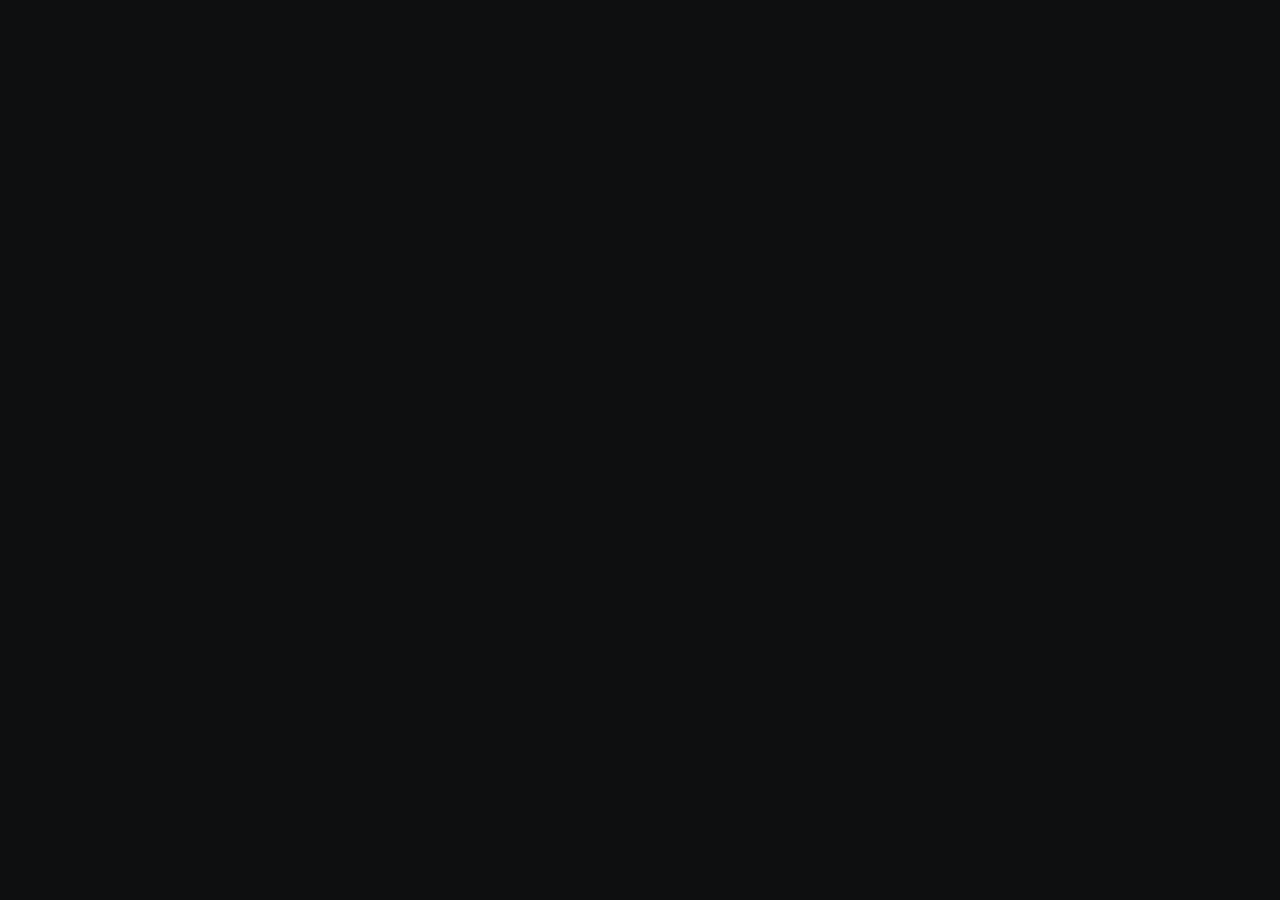
==== commit 15262703: "Fix invalid meta tag and improve SEO metadata" ====
--- a/index.html
+++ b/index.html
@@ -7,10 +7,12 @@
 	<meta charset="UTF-8">
 	<meta name="viewport" content="width=device-width, initial-scale=1.0">
 	<meta http-equiv="X-UA-Compatible" content="ie=edge">
-	<meta name="description" content="طراحی سایت , توسه وب و برنامه نویسی. نمونه کارها و مقالات علی حاتمی درباره طراحی سایت و برنامه نویسی">
-	<meta name="keywords" content="طراحی سایت , برنامه نویسی, توسعه وب , علی حاتمی , web developer">
-	<meta name="author" content="Ali hatami">
-	<meta name="rotate" content="index,folloe">
+	<meta name="description" content="طراحی سایت، توسعه وب و برنامه نویسی. نمونه کارها و مقالات علی حاتمی درباره طراحی سایت و برنامه نویسی">
+	<meta name="keywords" content="طراحی سایت, برنامه نویسی, توسعه وب, علی حاتمی, web developer">
+	<meta name="author" content="Ali Hatami">
+	<meta name="robots" content="index, follow">
+	<meta name="theme-color" content="#0e0f10">
+
 	<!-- Title -->
 	<title>علی حاتمی | توسعه دهنده وب و طراح سایت</title>
 
@@ -36,1256 +38,9 @@
 
 	<link rel="stylesheet" href="setting/style-demo.css">
 
-	<!-- Icon and Color -->
+	<!-- Icon -->
 	<link rel="shortcut icon" type="image/png" href="img/favicon.png">
-	<meta name="theme-color" content="#0e0f10">
 
 </head>
 
-<body>
-
-	<!--Theme Options Start-->
-	<!-- <div class="style-options">
-		<div class="toggle-btn">
-			<span>
-				<svg xmlns="http://www.w3.org/2000/svg" width="28px" height="28px" viewbox="0 0 24 24">
-					<g stroke="none" stroke-width="1" fill="none" fill-rule="evenodd">
-						<rect x="0" y="0" width="24" height="24"></rect>
-						<path d="M18.6225,9.75 L18.75,9.75 C19.9926407,9.75 21,10.7573593 21,12 C21,13.2426407 19.9926407,14.25 18.75,14.25 L18.6854912,14.249994 C18.4911876,14.250769 18.3158978,14.366855 18.2393549,14.5454486 C18.1556809,14.7351461 18.1942911,14.948087 18.3278301,15.0846699 L18.372535,15.129375 C18.7950334,15.5514036 19.03243,16.1240792 19.03243,16.72125 C19.03243,17.3184208 18.7950334,17.8910964 18.373125,18.312535 C17.9510964,18.7350334 17.3784208,18.97243 16.78125,18.97243 C16.1840792,18.97243 15.6114036,18.7350334 15.1896699,18.3128301 L15.1505513,18.2736469 C15.008087,18.1342911 14.7951461,18.0956809 14.6054486,18.1793549 C14.426855,18.2558978 14.310769,18.4311876 14.31,18.6225 L14.31,18.75 C14.31,19.9926407 13.3026407,21 12.06,21 C10.8173593,21 9.81,19.9926407 9.81,18.75 C9.80552409,18.4999185 9.67898539,18.3229986 9.44717599,18.2361469 C9.26485393,18.1556809 9.05191298,18.1942911 8.91533009,18.3278301 L8.870625,18.372535 C8.44859642,18.7950334 7.87592081,19.03243 7.27875,19.03243 C6.68157919,19.03243 6.10890358,18.7950334 5.68746499,18.373125 C5.26496665,17.9510964 5.02757002,17.3784208 5.02757002,16.78125 C5.02757002,16.1840792 5.26496665,15.6114036 5.68716991,15.1896699 L5.72635306,15.1505513 C5.86570889,15.008087 5.90431906,14.7951461 5.82064513,14.6054486 C5.74410223,14.426855 5.56881236,14.310769 5.3775,14.31 L5.25,14.31 C4.00735931,14.31 3,13.3026407 3,12.06 C3,10.8173593 4.00735931,9.81 5.25,9.81 C5.50008154,9.80552409 5.67700139,9.67898539 5.76385306,9.44717599 C5.84431906,9.26485393 5.80570889,9.05191298 5.67216991,8.91533009 L5.62746499,8.870625 C5.20496665,8.44859642 4.96757002,7.87592081 4.96757002,7.27875 C4.96757002,6.68157919 5.20496665,6.10890358 5.626875,5.68746499 C6.04890358,5.26496665 6.62157919,5.02757002 7.21875,5.02757002 C7.81592081,5.02757002 8.38859642,5.26496665 8.81033009,5.68716991 L8.84944872,5.72635306 C8.99191298,5.86570889 9.20485393,5.90431906 9.38717599,5.82385306 L9.49484664,5.80114977 C9.65041313,5.71688974 9.7492905,5.55401473 9.75,5.3775 L9.75,5.25 C9.75,4.00735931 10.7573593,3 12,3 C13.2426407,3 14.25,4.00735931 14.25,5.25 L14.249994,5.31450877 C14.250769,5.50881236 14.366855,5.68410223 14.552824,5.76385306 C14.7351461,5.84431906 14.948087,5.80570889 15.0846699,5.67216991 L15.129375,5.62746499 C15.5514036,5.20496665 16.1240792,4.96757002 16.72125,4.96757002 C17.3184208,4.96757002 17.8910964,5.20496665 18.312535,5.626875 C18.7350334,6.04890358 18.97243,6.62157919 18.97243,7.21875 C18.97243,7.81592081 18.7350334,8.38859642 18.3128301,8.81033009 L18.2736469,8.84944872 C18.1342911,8.99191298 18.0956809,9.20485393 18.1761469,9.38717599 L18.1988502,9.49484664 C18.2831103,9.65041313 18.4459853,9.7492905 18.6225,9.75 Z" fill="#000000" fill-rule="nonzero" opacity="0.3"></path>
-						<path d="M12,15 C13.6568542,15 15,13.6568542 15,12 C15,10.3431458 13.6568542,9 12,9 C10.3431458,9 9,10.3431458 9,12 C9,13.6568542 10.3431458,15 12,15 Z" fill="#000000"></path>
-					</g>
-				</svg>
-			</span>
-		</div>
-		<div class="style-menu" data-simplebar>
-			<div class="theme-style">
-				<h4 class="mt-30 mb-10">طرح قالب</h4>
-				<ul>
-					<li>
-						<a href="css/style-dark.css">
-							<svg xmlns="http://www.w3.org/2000/svg" width="22px" height="22px" viewbox="0 0 24 24">
-								<g stroke="none" stroke-width="1" fill="none" fill-rule="evenodd">
-									<rect x="0" y="0" width="24" height="24"></rect>
-									<path d="M12.0700837,4.0003006 C11.3895108,5.17692613 11,6.54297551 11,8 C11,12.3948932 14.5439081,15.9620623 18.9299163,15.9996994 C17.5467214,18.3910707 14.9612535,20 12,20 C7.581722,20 4,16.418278 4,12 C4,7.581722 7.581722,4 12,4 C12.0233848,4 12.0467462,4.00010034 12.0700837,4.0003006 Z" fill="#000000"></path>
-								</g>
-							</svg> تیره
-						</a>
-					</li>
-					<li>
-						<a href="css/style-light.css">
-							<svg xmlns="http://www.w3.org/2000/svg" width="22px" height="22px" viewbox="0 0 24 24">
-								<g stroke="none" stroke-width="1" fill="none" fill-rule="evenodd">
-									<rect x="0" y="0" width="24" height="24"></rect>
-									<circle fill="#000000" opacity="0.3" cx="12" cy="9" r="8"></circle>
-									<path d="M14.5297296,11 L9.46184488,11 L11.9758349,17.4645458 L14.5297296,11 Z M10.5679953,19.3624463 L6.53815512,9 L17.4702704,9 L13.3744964,19.3674279 L11.9759405,18.814912 L10.5679953,19.3624463 Z" fill="#000000" fill-rule="nonzero" opacity="0.3"></path>
-									<path d="M10,22 L14,22 L14,22 C14,23.1045695 13.1045695,24 12,24 L12,24 C10.8954305,24 10,23.1045695 10,22 Z" fill="#000000" opacity="0.3"></path>
-									<path d="M9,20 C8.44771525,20 8,19.5522847 8,19 C8,18.4477153 8.44771525,18 9,18 C8.44771525,18 8,17.5522847 8,17 C8,16.4477153 8.44771525,16 9,16 L15,16 C15.5522847,16 16,16.4477153 16,17 C16,17.5522847 15.5522847,18 15,18 C15.5522847,18 16,18.4477153 16,19 C16,19.5522847 15.5522847,20 15,20 C15.5522847,20 16,20.4477153 16,21 C16,21.5522847 15.5522847,22 15,22 L9,22 C8.44771525,22 8,21.5522847 8,21 C8,20.4477153 8.44771525,20 9,20 Z" fill="#000000"></path>
-								</g>
-							</svg> روشن
-						</a>
-					</li>
-				</ul>
-			</div>
-			<div class="style-nav">
-				<h4 class="mt-30 mb-10">مکان فهرست</h4>
-				<ul>
-					<li>
-						<a href="css/settings/top-nav.css">
-							<svg xmlns="http://www.w3.org/2000/svg" width="22px" height="22px" viewbox="0 0 24 24">
-								<g stroke="none" stroke-width="1" fill="none" fill-rule="evenodd">
-									<rect x="0" y="0" width="24" height="24"></rect>
-									<rect fill="#000000" x="2" y="5" width="19" height="4" rx="1"></rect>
-									<rect fill="#000000" opacity="0.3" x="2" y="11" width="19" height="10" rx="1"></rect>
-								</g>
-							</svg> بالا
-						</a>
-					</li>
-					<li>
-						<a href="css/settings/right-nav.css">
-							<svg xmlns="http://www.w3.org/2000/svg" width="22px" height="22px" viewbox="0 0 24 24">
-								<g stroke="none" stroke-width="1" fill="none" fill-rule="evenodd">
-									<rect x="0" y="0" width="24" height="24"></rect>
-									<rect fill="#000000" x="2" y="5" width="13" height="14" rx="1.5"></rect>
-									<rect fill="#000000" opacity="0.3" x="17" y="5" width="5" height="14" rx="1"></rect>
-								</g>
-							</svg> راست
-						</a>
-					</li>
-					<li>
-						<a href="css/settings/left-nav.css">
-							<svg xmlns="http://www.w3.org/2000/svg" width="22px" height="22px" viewbox="0 0 24 24">
-								<g stroke="none" stroke-width="1" fill="none" fill-rule="evenodd">
-									<rect x="0" y="0" width="24" height="24"></rect>
-									<rect fill="#000000" x="9" y="5" width="13" height="14" rx="1.5"></rect>
-									<rect fill="#000000" opacity="0.3" x="2" y="5" width="5" height="14" rx="1"></rect>
-								</g>
-							</svg> چپ
-						</a>
-					</li>
-					<li>
-						<a href="css/settings/bottom-nav.css">
-							<svg xmlns="http://www.w3.org/2000/svg" width="22px" height="22px" viewbox="0 0 24 24" style="transform: rotateZ(180deg);">
-								<g stroke="none" stroke-width="1" fill="none" fill-rule="evenodd">
-									<rect x="0" y="0" width="24" height="24"></rect>
-									<rect fill="#000000" x="2" y="5" width="19" height="4" rx="1"></rect>
-									<rect fill="#000000" opacity="0.3" x="2" y="11" width="19" height="10" rx="1"></rect>
-								</g>
-							</svg> پایین
-						</a>
-					</li>
-				</ul>
-			</div>
-			<div class="box-body">
-				<h4 class="mt-30 mb-10">طرح جعبه</h4>
-				<ul>
-					<li>
-						<a href="css/settings/box/box.css">
-							<svg xmlns="http://www.w3.org/2000/svg" width="22px" height="22px" viewbox="0 0 24 24">
-								<g stroke="none" stroke-width="1" fill="none" fill-rule="evenodd">
-									<rect x="0" y="0" width="24" height="24"></rect>
-									<path d="M4,7 L20,7 L20,19.5 C20,20.3284271 19.3284271,21 18.5,21 L5.5,21 C4.67157288,21 4,20.3284271 4,19.5 L4,7 Z M10,10 C9.44771525,10 9,10.4477153 9,11 C9,11.5522847 9.44771525,12 10,12 L14,12 C14.5522847,12 15,11.5522847 15,11 C15,10.4477153 14.5522847,10 14,10 L10,10 Z" fill="#000000"></path>
-									<rect fill="#000000" opacity="0.3" x="2" y="3" width="20" height="4" rx="1"></rect>
-								</g>
-							</svg> جعبه
-						</a>
-					</li>
-					<li>
-						<a href="css/settings/box/no-box.css">
-							<svg xmlns="http://www.w3.org/2000/svg" width="22px" height="22px" viewbox="0 0 24 24">
-								<g stroke="none" stroke-width="1" fill="none" fill-rule="evenodd">
-									<rect x="0" y="0" width="24" height="24"></rect>
-									<path d="M4,9.67471899 L10.880262,13.6470401 C10.9543486,13.689814 11.0320333,13.7207107 11.1111111,13.740321 L11.1111111,21.4444444 L4.49070127,17.526473 C4.18655139,17.3464765 4,17.0193034 4,16.6658832 L4,9.67471899 Z M20,9.56911707 L20,16.6658832 C20,17.0193034 19.8134486,17.3464765 19.5092987,17.526473 L12.8888889,21.4444444 L12.8888889,13.6728275 C12.9050191,13.6647696 12.9210067,13.6561758 12.9368301,13.6470401 L20,9.56911707 Z" fill="#000000"></path>
-									<path d="M4.21611835,7.74669402 C4.30015839,7.64056877 4.40623188,7.55087574 4.5299008,7.48500698 L11.5299008,3.75665466 C11.8237589,3.60013944 12.1762411,3.60013944 12.4700992,3.75665466 L19.4700992,7.48500698 C19.5654307,7.53578262 19.6503066,7.60071528 19.7226939,7.67641889 L12.0479413,12.1074394 C11.9974761,12.1365754 11.9509488,12.1699127 11.9085461,12.2067543 C11.8661433,12.1699127 11.819616,12.1365754 11.7691509,12.1074394 L4.21611835,7.74669402 Z" fill="#000000" opacity="0.3"></path>
-								</g>
-							</svg> بدون جعبه
-						</a>
-					</li>
-				</ul>
-			</div>
-			<div class="box-title">
-				<ul>
-					<li>
-						<a href="css/settings/title/title.css">
-							<svg xmlns="http://www.w3.org/2000/svg" width="22px" height="22px" viewbox="0 0 24 24">
-								<g stroke="none" stroke-width="1" fill="none" fill-rule="evenodd">
-									<rect x="0" y="0" width="24" height="24"></rect>
-									<path d="M3,19 L5,19 L5,21 L3,21 L3,19 Z M8,19 L10,19 L10,21 L8,21 L8,19 Z M13,19 L15,19 L15,21 L13,21 L13,19 Z M18,19 L20,19 L20,21 L18,21 L18,19 Z" fill="#000000" opacity="0.3"></path>
-									<path d="M10.504,3.256 L12.466,3.256 L17.956,16 L15.364,16 L14.176,13.084 L8.65000004,13.084 L7.49800004,16 L4.96000004,16 L10.504,3.256 Z M13.384,11.14 L11.422,5.956 L9.42400004,11.14 L13.384,11.14 Z" fill="#000000"></path>
-								</g>
-							</svg> عنوان
-						</a>
-					</li>
-					<li>
-						<a href="css/settings/title/no-title.css">
-							<svg xmlns="http://www.w3.org/2000/svg" width="22px" height="22px" viewbox="0 0 24 24">
-								<g stroke="none" stroke-width="1" fill="none" fill-rule="evenodd">
-									<g transform="translate(12.000000, 12.000000) rotate(-45.000000) translate(-12.000000, -12.000000) translate(4.000000, 4.000000)" fill="#000000">
-										<rect x="0" y="7" width="16" height="2" rx="1"></rect>
-										<rect opacity="0.3" transform="translate(8.000000, 8.000000) rotate(-270.000000) translate(-8.000000, -8.000000) " x="0" y="7" width="16" height="2" rx="1"></rect>
-									</g>
-								</g>
-							</svg> بدون عنوان
-						</a>
-					</li>
-				</ul>
-			</div>
-			<div class="box-style">
-				<ul>
-					<li>
-						<a href="css/settings/box/circle.css">
-							<svg xmlns="http://www.w3.org/2000/svg" width="22px" height="22px" viewbox="0 0 24 24">
-								<g stroke="none" stroke-width="1" fill="none" fill-rule="evenodd">
-									<rect x="0" y="0" width="24" height="24"></rect>
-									<path d="M12,21 C7.02943725,21 3,16.9705627 3,12 C3,7.02943725 7.02943725,3 12,3 C16.9705627,3 21,7.02943725 21,12 C21,16.9705627 16.9705627,21 12,21 Z M12,16 C14.209139,16 16,14.209139 16,12 C16,9.790861 14.209139,8 12,8 C9.790861,8 8,9.790861 8,12 C8,14.209139 9.790861,16 12,16 Z" fill="#000000"></path>
-									<circle fill="#000000" opacity="0.3" cx="12" cy="12" r="1"></circle>
-								</g>
-							</svg> دایره
-						</a>
-					</li>
-					<li>
-						<a href="css/settings/box/hexagon.css">
-							<svg xmlns="http://www.w3.org/2000/svg" width="22px" height="22px" viewbox="0 0 24 24">
-								<g stroke="none" stroke-width="1" fill="none" fill-rule="evenodd">
-									<rect x="0" y="0" width="24" height="24"></rect>
-									<path d="M12.7442084,3.27882877 L19.2473374,6.9949025 C19.7146999,7.26196679 20.003129,7.75898194 20.003129,8.29726722 L20.003129,15.7027328 C20.003129,16.2410181 19.7146999,16.7380332 19.2473374,17.0050975 L12.7442084,20.7211712 C12.2830594,20.9846849 11.7169406,20.9846849 11.2557916,20.7211712 L4.75266256,17.0050975 C4.28530007,16.7380332 3.99687097,16.2410181 3.99687097,15.7027328 L3.99687097,8.29726722 C3.99687097,7.75898194 4.28530007,7.26196679 4.75266256,6.9949025 L11.2557916,3.27882877 C11.7169406,3.01531506 12.2830594,3.01531506 12.7442084,3.27882877 Z M12,14.5 C13.3807119,14.5 14.5,13.3807119 14.5,12 C14.5,10.6192881 13.3807119,9.5 12,9.5 C10.6192881,9.5 9.5,10.6192881 9.5,12 C9.5,13.3807119 10.6192881,14.5 12,14.5 Z" fill="#000000"></path>
-								</g>
-							</svg> شش ضلعی
-						</a>
-					</li>
-				</ul>
-			</div>
-			<div class="style-color mb-70">
-				<h4 class="mt-30 mb-10">رنگ قالب</h4>
-				<ul>
-					<li><a href="css/settings/color/green-color.css" style="background-color: #25ca7f;"></a></li>
-					<li><a href="css/settings/color/blue-color.css" style="background-color: #00a3e1;"></a></li>
-					<li><a href="css/settings/color/red-color.css" style="background-color: #d94c48;"></a></li>
-					<li><a href="css/settings/color/purple-color.css" style="background-color: #bb68c8;"></a></li>
-					<li><a href="css/settings/color/sea-color.css" style="background-color: #0dcdbd;"></a></li>
-					<li><a href="css/settings/color/yellow-color.css" style="background-color: #eae328;"></a></li>
-				</ul>
-			</div> -->
-		<!-- </div>
-	</div> -->
-
-	<!-- Preloader -->
-	<div id="preloader">
-		<div class="loading-area">
-			<div class="circle"></div>
-		</div>
-		<div class="left-side"></div>
-		<div class="right-side"></div>
-	</div>
-
-	<!-- Main Site -->
-	<div id="home">
-		<div id="about">
-			<div id="resume">
-				<div id="portfolio">
-					<div id="blog">
-						<div id="contact">
-
-							<div class="header-mobile">
-								<a class="header-toggle"><i class="fas fa-bars"></i></a>
-								<h2>علی حاتمی</h2>
-							</div>
-
-							<!-- Left Block -->
-							<nav class="header-main" data-simplebar>
-
-								<!-- Logo -->
-								<div class="logo">
-									<img src="img/logo2.png" alt="">
-								</div>
-
-								<ul>
-									<li data-tooltip="خانه" data-position="top">
-										<a href="#home" class="icon-h fas fa-house-damage"></a>
-									</li>
-									<li data-tooltip="درباره" data-position="top">
-										<a href="#about" class="icon-a fas fa-user-tie"></a>
-									</li>
-									<li data-tooltip="رزومه" data-position="top">
-										<a href="#resume" class="icon-r fas fa-address-book"></a>
-									</li>
-									<li data-tooltip="نمونه‌کارها" data-position="top">
-										<a href="#portfolio" class="icon-p fas fa-briefcase"></a>
-									</li>
-									<li data-tooltip="بلاگ" data-position="top">
-										<a href="#blog" class="icon-b fas fa-receipt"></a>
-									</li>
-									<li data-tooltip="تماس" data-position="bottom">
-										<a href="#contact" class="icon-c fas fa-envelope"></a>
-									</li>
-								</ul>
-
-								<!-- Sound wave -->
-								<a class="music-bg">
-									<div class="lines">
-										<span></span>
-										<span></span>
-										<span></span>
-										<span></span>
-										<span></span>
-										<span></span>
-									</div>
-									<p> صدا </p>
-								</a>
-							</nav>
-
-							<!-- Home Section -->
-							<div class="pt-home">
-								<section>
-
-									<!-- Banner -->
-									<div class="banner">
-										<h1>علی حاتمی</h1>
-										<p class="cd-headline rotate-1">
-											<span class="cd-words-wrapper">
-												<b class="is-visible">توسعه دهنده</b>
-												<b>طراح</b>
-												<b>فریلنسر</b>
-											</span>
-										</p>
-									</div>
-
-									
-									
-
-									<!-- Social -->
-									<div class="social">
-										<ul>
-											
-											<li><a href="//t.me/Alihatami_024" target="_blank"><i class="fab fa-telegram" style="font-size: 32px;" ></i></a></li>
-											<li><a href="https://instagram.com/_ali.hatami__" target="_blank"><i class="fab fa-instagram" style="font-size: 32px; margin-top: 10px;" ></i></a></li>
-										
-										</ul>
-									</div>
-								</section>
-							</div>
-
-							<!-- About Section -->
-							<div class="page pt-about" data-simplebar>
-								<section class="container">
-
-									<!-- Section Title -->
-									<div class="header-page mt-70 mob-mt">
-										<h2>درباره من</h2>
-										<span></span>
-									</div>
-
-									<!-- Personal Info Start -->
-									<div class="row mt-100">
-
-										<!-- Information Block -->
-										<div class="col-lg-12 col-sm-12">
-											<div class="info box-1">
-												<div class="row">
-													<div class="col-lg-3 col-sm-4">
-														<div class="photo">
-															<img alt="" src="img/user-photo.jpg">
-														</div>
-													</div>
-													<div class="col-lg-9 col-sm-8">
-														<h4>علی حاتمی</h4>
-														<div class="loc">
-															<i class="fas fa-map-marked-alt"></i> زنجان، ایران
-														</div>
-														<p>سلام، من علی حاتمی هستم!عاشق دنیای وب و طراحی سایت‌های جذاب و حرفه‌ای.هدفم این است که با طراحی سایت‌هایی سریع، زیبا و کاربردی، به کسب‌وکارها و افراد کمک کنم دیده شوند.اینجا می‌توانید نمونه کارها، مهارت‌ها و راه‌های ارتباطی من را ببینید.مشتاق همکاری با افراد و تیم‌های خلاق هستم!
-														</p>
-														<!-- <p>لورم ایپسوم متن ساختگی با تولید سادگی نامفهوم از صنعت چاپ و با استفاده از طراحان گرافیک است. چاپگرها و متون بلکه روزنامه و مجله در ستون و سطرآنچنان
-														</p> -->
-													</div>
-
-													<!-- Icon Info -->
-													<div class="col-lg-3 col-sm-4">
-														<div class="info-icon">
-															<i class="fas fa-award"></i>
-															<div class="desc-icon">
-																<h6>1 سال کار</h6>
-																<p>تجربه</p>
-															</div>
-														</div>
-													</div>
-
-													<!-- Icon Info -->
-													<div class="col-lg-3 col-sm-4">
-														<div class="info-icon">
-															<i class="fas fa-certificate"></i>
-															<div class="desc-icon">
-																<h6>20+ پروژه</h6>
-																<p>اتمام یافته</p>
-															</div>
-														</div>
-													</div>
-
-													<!-- Icon Info -->
-													<div class="col-lg-3 col-sm-4">
-														<div class="info-icon">
-															<i class="fas fa-user-astronaut"></i>
-															<div class="desc-icon">
-																<h6>فریلنس</h6>
-																<p>آماده</p>
-															</div>
-														</div>
-													</div>
-													<!-- <div class="col-lg-3 col-sm-12 pt-50">
-														<a href="#" class="btn-st">دریافت رزومه</a>
-													</div> -->
-												</div>
-											</div>
-										</div>
-									</div>
-
-									<!-- Interests Row Start -->
-									<div class="row mt-100">
-
-										<!-- Header Block -->
-										<div class="col-md-12">
-											<div class="header-box mb-50">
-												<h3>علایق من</h3>
-											</div>
-										</div>
-
-										<div class="col-lg-12 col-sm-12">
-											<div class="box-2">
-												<div class="row">
-													<!-- Interests Item -->
-													<div class="col-lg-3 col-sm-6">
-														<div class="inter-icon">
-															<i class="fas fa-music"></i>
-															<div class="desc-inter">
-																<h6>موزیک</h6>
-															</div>
-														</div>
-													</div>
-
-													<!-- Interests Item -->
-													<div class="col-lg-3 col-sm-6">
-														<div class="inter-icon">
-															<i class="fas fa-route"></i>
-															<div class="desc-inter">
-																<h6>گردشگری</h6>
-															</div>
-														</div>
-													</div>
-
-													<!-- Interests Item -->
-													<div class="col-lg-3 col-sm-6">
-														<div class="inter-icon">
-															<i class="far fa-image"></i>
-															<div class="desc-inter">
-																<h6>ورزش</h6>
-															</div>
-														</div>
-													</div>
-
-													<!-- Interests Item -->
-													<div class="col-lg-3 col-sm-6">
-														<div class="inter-icon">
-															<i class="fas fa-film"></i>
-															<div class="desc-inter">
-																<h6>فیلم ها</h6>
-															</div>
-														</div>
-													</div>
-
-													<!-- Interests Item -->
-													<div class="col-lg-3 col-sm-6">
-														<div class="inter-icon">
-															<i class="fas fa-space-shuttle"></i>
-															<div class="desc-inter">
-																<h6>قهوه</h6>
-															</div>
-														</div>
-													</div>
-
-													<!-- Interests Item -->
-													<div class="col-lg-3 col-sm-6">
-														<div class="inter-icon">
-															<i class="fas fa-book"></i>
-															<div class="desc-inter">
-																<h6>کتاب ها</h6>
-															</div>
-														</div>
-													</div>
-
-													<!-- Interests Item -->
-													<div class="col-lg-3 col-sm-6">
-														<div class="inter-icon">
-															<i class="fas fa-gamepad"></i>
-															<div class="desc-inter">
-																<h6>بازی</h6>
-															</div>
-														</div>
-													</div>
-
-													<!-- Interests Item -->
-													<div class="col-lg-3 col-sm-6">
-														<div class="inter-icon">
-															<i class="fas fa-tree"></i>
-															<div class="desc-inter">
-																<h6>جنگل</h6>
-															</div>
-														</div>
-													</div>
-												</div>
-											</div>
-										</div>
-									</div>
-
-									<!-- Service Row Start -->
-									<div class="row mt-100">
-
-										<!-- Header Block -->
-										<div class="col-md-12">
-											<div class="header-box mb-50">
-												<h3>خدمات</h3>
-											</div>
-										</div>
-
-										<!-- Service Item -->
-										<div class="col-lg-6 col-sm-6">
-											<div class="service box-1 mb-40">
-												<i class="fas fa-desktop"></i>
-												<h4>طراحی وب</h4>
-												<p>ارائه طرح‌های خلاقانه و حرفه‌ای برای وبسایت‌ها با تمرکز بر تجربه کاربری و رابط کاربری جذاب.</p>
-											</div>
-										</div>
-
-										<!-- Service Item -->
-										<div class="col-lg-6 col-sm-6">
-											<div class="service box-2 mb-40">
-												<i class="fas fa-cogs"></i>
-												<h4>توسعه وب</h4>
-												<p>پیاده‌سازی وب‌سایت‌ها و برنامه‌های تحت وب با استانداردهای روز و تکنولوژی‌های مدرن مانند HTML5، CSS3 و JavaScript.</p>
-											</div>
-										</div>
-
-										<!-- Service Item -->
-										<div class="col-lg-6 col-sm-6">
-											<div class="service box-2 mb-40">
-												<i class="fas fa-mobile-alt"></i>
-												<h4>طراحی واکنشگرا</h4>
-												<p>ساخت وب‌سایت‌های کاملاً واکنشگرا که در موبایل، تبلت و دسکتاپ بهترین نمایش و عملکرد را دارند.</p>
-											</div>
-										</div>
-
-										<!-- Service Item -->
-										<div class="col-lg-6 col-sm-6">
-											<div class="service box-1 mb-40">
-												<i class="fas fa-medkit"></i>
-												<h4>پشتیبانی سریع</h4>
-												<p>ارائه پشتیبانی و به‌روزرسانی منظم سایت‌ها برای اطمینان از عملکرد بی‌نقص و امنیت پروژه‌ها.</p>
-											</div>
-										</div>
-									</div>
-
-									<!-- Testimonial Row Start -->
-									<!-- <div class="row testimonial mt-60"> -->
-
-										<!-- Header Block -->
-										<!-- <div class="col-md-12">
-											<div class="header-box mb-50">
-												<h3>دیدگاه مشتریان</h3>
-											</div>
-										</div>
-
-										<div class="owl-carousel owl-theme"> -->
-
-											<!-- Testimonail Item -->
-											<!-- <div class="testimonial-item">
-												<div class="media">
-													<img src="img/testimonials/testimonial-1.jpg" alt="">
-													<div class="content">
-														<h4>تونی استارک</h4>
-														<p>توسعه وب</p>
-													</div>
-													<ul class="rating">
-														<li><i class="far fa-star"></i></li>
-														<li><i class="far fa-star"></i></li>
-														<li><i class="far fa-star"></i></li>
-														<li><i class="far fa-star"></i></li>
-														<li><i class="far fa-star"></i></li>
-													</ul>
-												</div>
-												<div class="comment pt-30">
-													<p>
-														لورم ایپسوم متن ساختگی با تولید سادگی نامفهوم از صنعت چاپ و با استفاده از طراحان گرافیک است. چاپگرها و متون بلکه روزنامه و مجله در ستون و سطرآنچنان که لازم است و برای شرایط فعلی تکنولوژی مورد نیاز و کاربردهای متنوع با هدف بهبود ابزارهای کاربردی می باشد. کتابهای
-													</p>
-												</div>
-											</div> -->
-
-											<!-- Testimonail Item -->
-											<!-- <div class="testimonial-item">
-												<div class="media">
-													<img src="img/testimonials/testimonial-2.jpg" alt="">
-													<div class="content">
-														<h4>استیو راجرز</h4>
-														<p>طراح رابط کاربری</p>
-													</div>
-													<ul class="rating">
-														<li><i class="far fa-star"></i></li>
-														<li><i class="far fa-star"></i></li>
-														<li><i class="far fa-star"></i></li>
-														<li><i class="far fa-star"></i></li>
-														<li><i class="far fa-star-half"></i></li>
-													</ul>
-												</div>
-												<div class="comment pt-30">
-													<p>
-														لورم ایپسوم متن ساختگی با تولید سادگی نامفهوم از صنعت چاپ و با استفاده از طراحان گرافیک است. چاپگرها و متون بلکه روزنامه و مجله در ستون و سطرآنچنان که لازم است و برای شرایط فعلی تکنولوژی مورد نیاز و کاربردهای متنوع با هدف بهبود ابزارهای کاربردی می باشد. کتابهای
-													</p>
-												</div>
-											</div> -->
-
-											<!-- Testimonail Item -->
-											<!-- <div class="testimonial-item">
-												<div class="media">
-													<img src="img/testimonials/testimonial-3.jpg" alt="">
-													<div class="content">
-														<h4>اولیور کویین</h4>
-														<p>طراح رابط کاربری</p>
-													</div>
-													<ul class="rating">
-														<li><i class="far fa-star"></i></li>
-														<li><i class="far fa-star"></i></li>
-														<li><i class="far fa-star"></i></li>
-														<li><i class="far fa-star"></i></li>
-													</ul>
-												</div>
-												<div class="comment pt-30">
-													<p>
-														لورم ایپسوم متن ساختگی با تولید سادگی نامفهوم از صنعت چاپ و با استفاده از طراحان گرافیک است. چاپگرها و متون بلکه روزنامه و مجله در ستون و سطرآنچنان که لازم است و برای شرایط فعلی تکنولوژی مورد نیاز و کاربردهای متنوع با هدف بهبود ابزارهای کاربردی می باشد. کتابهای
-													</p>
-												</div>
-											</div>
-										</div>
-									</div> -->
-
-									<!-- Price Row Start -->
-									<!-- <div class="row mt-100 mb-60"> -->
-
-										<!-- Header Block -->
-										<!-- <div class="col-md-12">
-											<div class="header-box mb-90">
-												<h3>قیمت ها</h3>
-											</div>
-										</div> -->
-
-										<!-- Price Item -->
-										<!-- <div class="col-lg-4 col-sm-12">
-											<div class="price box-1">
-												<div class="head-price">
-													<i class="fa fa-user"></i>
-													<h4>پایه</h4>
-												</div>
-												<div class="body-price">
-													<div class="price-plan">
-														<span class="period">ماهانه</span>
-														<span class="number">25,000</span>
-														<span class="currency">تومان</span>
-													</div>
-													<div class="list-price">
-														<ul>
-															<li>طراحی وب</li>
-															<li>توسعه وب</li>
-															<li class="disable">طراحی واکنشگرا</li>
-															<li class="disable">توسعه بازی</li>
-														</ul>
-													</div>
-												</div>
-												<div class="footer-price">
-													<a href="#" class="btn-st">هم اکنون بخرید</a>
-												</div>
-											</div>
-										</div> -->
-
-										<!-- Price Item -->
-										<!-- <div class="col-lg-4 col-sm-12">
-											<div class="price box-2">
-												<div class="head-price">
-													<i class="fa fa-briefcase"></i>
-													<h4>استاندارد</h4>
-												</div>
-												<div class="body-price">
-													<div class="price-plan">
-														<span class="period">ماهانه</span>
-														<span class="number">40,000</span>
-														<span class="currency">تومان</span>
-													</div>
-													<div class="list-price">
-														<ul>
-															<li>طراحی وب</li>
-															<li>توسعه وب</li>
-															<li>طراحی واکنشگرا</li>
-															<li class="disable">توسعه بازی</li>
-														</ul>
-													</div>
-												</div>
-												<div class="footer-price">
-													<a href="#" class="btn-st">هم اکنون بخرید</a>
-												</div>
-											</div>
-										</div> -->
-
-										<!-- Price Item -->
-										<!-- <div class="col-lg-4 col-sm-12">
-											<div class="price box-1">
-												<div class="head-price">
-													<i class="fa fa-globe"></i>
-													<h4>طلایی</h4>
-												</div>
-												<div class="body-price">
-													<div class="price-plan">
-														<span class="period">ماهانه</span>
-														<span class="number">55,000</span>
-														<span class="currency">تومان</span>
-													</div>
-													<div class="list-price">
-														<ul>
-															<li>طراحی وب</li>
-															<li>توسعه وب</li>
-															<li>طراحی واکنشگرا</li>
-															<li>توسعه بازی</li>
-														</ul>
-													</div>
-												</div>
-												<div class="footer-price">
-													<a href="#" class="btn-st">هم اکنون بخرید</a>
-												</div>
-											</div>
-										</div> -->
-									<!-- </div> -->
-								</section>
-							</div>
-
-							<!-- Resume Section -->
-							<div class="page pt-resume" data-simplebar>
-								<section class="container">
-
-									<!-- Section Title -->
-									<div class="header-page mt-70 mob-mt">
-										<h2>رزومه</h2>
-										<span></span>
-									</div>
-
-									<!-- Experience & Education Row Start -->
-									<div class="row mt-100">
-
-										<!-- Experience Column Start -->
-										<div class="col-lg-6 col-md-8 col-sm-10 mx-auto">
-
-											<!-- Header Block -->
-											<div class="header-box mb-50">
-												<h3>سوابق کاری</h3>
-											</div>
-
-											<div class="experience box-1">
-
-												<!-- Experience Item -->
-												<div class="item">
-													<div class="main">
-														<h4>توسعه سایت شخصی</h4>
-														<p><i class="far fa-calendar-alt"></i>1404 - اکنون | پروژه شخصی</p>
-													</div>
-   													 <p>در حال طراحی و توسعه سایت شخصی خود با HTML5، CSS3 و JavaScript به منظور نمایش نمونه کارها و مهارت‌ها. تمرکز بر طراحی رابط کاربری و تجربه کاربری حرفه‌ای.</p>
-												</div>
-
-												<!-- Experience Item -->
-												<div class="item">
-													<div class="main">
-														<h4>پروژه تمرینی فروشگاه آنلاین</h4>
-														<p><i class="far fa-calendar-alt"></i>1404 | پروژه تمرینی</p>
-													</div>
-													<p>پیاده‌سازی وبسایت فروشگاهی ساده به عنوان تمرین با Bootstrap و JavaScript، شامل صفحات محصول، فرم تماس و نمونه کارها.</p>
-												</div>
-
-											</div>
-										</div>
-
-									</div>	
-
-									<!-- Skills Row Start -->
-									<div class="row mt-100">
-
-										<!-- Header Block -->
-										<div class="col-md-12">
-											<div class="header-box mb-50">
-												<h3>مهارت ها</h3>
-											</div>
-										</div>
-									</div>
-
-									<div class="box-1 skills">
-										<div class="row">
-											<div class="col-md-6">
-
-												<!-- Skill Item -->
-												<div class="skill-item">
-													<h4 class="progress-title">HTML5</h4>
-													<div class="progress">
-														<div class="progress-bar" style="width:98%">
-															<div class="progress-value">98%</div>
-														</div>
-													</div>
-												</div>
-
-												<!-- Skill Item -->
-												<div class="skill-item">
-													<h4 class="progress-title">CSS3</h4>
-													<div class="progress">
-														<div class="progress-bar" style="width:85%">
-															<div class="progress-value">85%</div>
-														</div>
-													</div>
-												</div>
-
-												<!-- Skill Item -->
-												<div class="skill-item">
-													<h4 class="progress-title">Javascript</h4>
-													<div class="progress">
-														<div class="progress-bar" style="width:90%">
-															<div class="progress-value">90%</div>
-														</div>
-													</div>
-												</div>
-
-												<!-- Skill Item -->
-												<div class="skill-item">
-													<h4 class="progress-title">طراح رابط کاربری</h4>
-													<div class="progress">
-														<div class="progress-bar" style="width:77%">
-															<div class="progress-value">77%</div>
-														</div>
-													</div>
-												</div>
-											</div>
-
-											<div class="col-md-6">
-												<div class="row">
-
-													<!-- Skill Item -->
-													<div class="col-lg-6 col-sm-6 skill-chart">
-														<div class="chart" data-percent="80" data-bar-color="#fff"> 80% <p>PHP</p>
-														</div>
-													</div>
-
-													<!-- Skill Item -->
-													<div class="col-lg-6 col-sm-6 skill-chart">
-														<div class="chart" data-percent="70" data-bar-color="#fff"> 70% <p>Illustrator</p>
-														</div>
-													</div>
-
-													<!-- Skill Item -->
-													<div class="col-lg-6 col-sm-6 skill-chart">
-														<div class="chart" data-percent="60" data-bar-color="#fff"> 60% <p>فتوشاپ</p>
-														</div>
-													</div>
-
-													<!-- Skill Item -->
-													<div class="col-lg-6 col-sm-6 skill-chart">
-														<div class="chart" data-percent="90" data-bar-color="#fff"> 90% <p>AngularJS</p>
-														</div>
-													</div>
-												</div>
-											</div>
-										</div>
-									</div>
-
-									<!-- Work Process Row Start -->
-									<div class="row mt-100">
-
-										<!-- Header Block -->
-										<div class="col-md-12">
-											<div class="header-box mb-50">
-												<h3>پروسه کاری من</h3>
-											</div>
-										</div>
-									</div>
-
-									<div class="box-2 work-process mb-100">
-										<div class="row">
-											<div class="col-lg-4 col-sm-12 ltr">
-
-												<!-- Working Process Item-->
-												<div class="single-wp width-sm process-1">
-													<p class="wp-step">01</p>
-													<h4 class="wp-title">بررسی ایده</h4>
-													<p>بررسی ایده‌ها و تحلیل نیازهای مشتری برای طراحی تجربه کاربری بهتر</p>
-												</div>
-
-												<!-- Working Process Item-->
-												<div class="single-wp width-sm process-2">
-													<p class="wp-step">02</p>
-													<h4 class="wp-title">ارائه طرح اولیه</h4>
-													<p>طراحی رابط کاربری و برنامه‌ریزی دقیق مراحل توسعه</p>
-												</div>
-											</div>
-
-											<div class="col-lg-4 hidden-sm">
-
-												<!-- Working Process Circle-->
-												<div class="wp-circle">
-													<h4>پروسه کاری</h4>
-													<span class="dots top-l"></span>
-													<span class="dots bottom-l"></span>
-													<span class="dots top-r"></span>
-													<span class="dots bottom-r"></span>
-												</div>
-											</div>
-
-											<div class="col-lg-4 col-sm-12 rtl">
-
-												<!-- Working Process Item-->
-												<div class="single-wp width-sm process-3">
-													<p class="wp-step">03</p>
-													<h4 class="wp-title">طرح اولیه وب</h4>
-													<p>توسعه وب‌سایت و اپلیکیشن با استانداردهای مدرن و تست کامل</p>
-												</div>
-
-												<!-- Working Process Item-->
-												<div class="single-wp width-sm process-4">
-													<p class="wp-step">04</p>
-													<h4 class="wp-title">طرح نهایی</h4>
-													<p>بهینه‌سازی و تحویل پروژه با مستندسازی و پشتیبانی اولیه</p>
-												</div>
-											</div>
-										</div>
-									</div>
-								</section>
-							</div>
-
-							<!-- Portfolio Section -->
-							<div class="page pt-portfolio" data-simplebar>
-								<section class="container">
-
-									<!-- Section Title -->
-									<div class="header-page mt-70 mob-mt">
-										<h2>نمونه‌کارها</h2>
-										<span></span>
-									</div>
-
-									<!-- Portfolio Filter Row Start -->
-									<div class="row mt-100">
-										<div class="col-lg-12 col-sm-12 portfolio-filter">
-											<ul>
-												<li class="active" data-filter="*">همه</li>
-												<li data-filter=".brand">برند</li>
-												<li data-filter=".design">طراحی</li>
-												<li data-filter=".graphic">گرافیک</li>
-											</ul>
-										</div>
-									</div>
-
-									<!-- Portfolio Item Row Start -->
-									<div class="row portfolio-items mt-100 mb-100">
-
-										<!-- Portfolio Item -->
-										<div class="item col-lg-4 col-sm-6 graphic">
-											<figure>
-												<img alt="" src="img/portfolio/img-1.jpg">
-												<figcaption>
-													<h3>نام پروژه</h3>
-													<p>گرافیک</p><i class="fas fa-image"></i>
-													<a class="image-link" href="img/portfolio/img-1.jpg"></a>
-												</figcaption>
-											</figure>
-										</div>
-
-										<!-- Portfolio Item -->
-										<div class="item col-lg-4 col-sm-6 design">
-											<figure>
-												<img alt="" src="img/portfolio/img-2.jpg">
-												<figcaption>
-													<h3>نام پروژه</h3>
-													<p>طراحی</p><i class="fas fa-image"></i>
-													<a class="image-link" href="img/portfolio/img-2.jpg"></a>
-												</figcaption>
-											</figure>
-										</div>
-
-										<!-- Portfolio Item -->
-										<div class="item col-lg-4 col-sm-6 brand">
-											<figure>
-												<img alt="" src="img/portfolio/img-3.jpg">
-												<figcaption>
-													<h3>نام پروژه</h3>
-													<p>گرافیک</p><i class="fas fa-video"></i>
-													<a class="video-link" href="video/video-iframe.html"></a>
-												</figcaption>
-											</figure>
-										</div>
-
-										<!-- Portfolio Item -->
-										<div class="item col-lg-4 col-sm-6 graphic">
-											<figure>
-												<img alt="" src="img/portfolio/img-4.jpg">
-												<figcaption>
-													<h3>نام پروژه</h3>
-													<p>طراحی</p><i class="fas fa-image"></i>
-													<a class="image-link" href="img/portfolio/img-4.jpg"></a>
-												</figcaption>
-											</figure>
-										</div>
-
-										<!-- Portfolio Item -->
-										<div class="item col-lg-4 col-sm-6 design">
-											<figure>
-												<img alt="" src="img/portfolio/img-5.jpg">
-												<figcaption>
-													<h3>نام پروژه</h3>
-													<p>طراحی</p><i class="fas fa-video"></i>
-													<a class="video-link" href="video/video-iframe.html"></a>
-												</figcaption>
-											</figure>
-										</div>
-
-										<!-- Portfolio Item -->
-										<div class="item col-lg-4 col-sm-6 brand">
-											<figure>
-												<img alt="" src="img/portfolio/img-6.jpg">
-												<figcaption>
-													<h3>نام پروژه</h3>
-													<p>برند</p><i class="fas fa-image"></i>
-													<a class="image-link" href="img/portfolio/img-6.jpg"></a>
-												</figcaption>
-											</figure>
-										</div>
-
-										<!-- Portfolio Item -->
-										<div class="item col-lg-4 col-sm-6 graphic">
-											<figure>
-												<img alt="" src="img/portfolio/img-7.jpg">
-												<figcaption>
-													<h3>نام پروژه</h3>
-													<p>برند</p><i class="fas fa-image"></i>
-													<a class="image-link" href="img/portfolio/img-7.jpg"></a>
-												</figcaption>
-											</figure>
-										</div>
-
-										<!-- Portfolio Item -->
-										<div class="item col-lg-4 col-sm-6 design">
-											<figure>
-												<img alt="" src="img/portfolio/img-8.jpg">
-												<figcaption>
-													<h3>نام پروژه</h3>
-													<p>برند</p><i class="fas fa-image"></i>
-													<a class="image-link" href="img/portfolio/img-8.jpg"></a>
-												</figcaption>
-											</figure>
-										</div>
-
-										<!-- Portfolio Item -->
-										<div class="item col-lg-4 col-sm-6 brand">
-											<figure>
-												<img alt="" src="img/portfolio/img-9.jpg">
-												<figcaption>
-													<h3>نام پروژه</h3>
-													<p>گرافیک</p><i class="fas fa-image"></i>
-													<a class="image-link" href="img/portfolio/img-9.jpg"></a>
-												</figcaption>
-											</figure>
-										</div>
-									</div>
-								</section>
-							</div>
-							<!-- Blog Section -->
-							<div class="page pt-blog" data-simplebar>
-								<section class="container">
-
-									<!-- Section Title -->
-									<div class="header-page mt-70 mob-mt">
-										<h2>بلاگ</h2>
-										<span></span>
-									</div>
-
-									<!-- Blog Row Start -->
-									<div class="row blog-masonry mt-100 mb-50">
-
-										<!-- Blog Item -->
-										<div class="col-lg-4 col-sm-6">
-											<div class="blog-item">
-												<div class="thumbnail">
-													<a href="blog-single.html"><img alt="" src=""></a>
-												</div>
-												<h4><a href="blog-single.html">راه موفقیت</a></h4>
-												<ul>
-													<li><a href="#">7 مهر 1404</a></li>
-													<li><a href="#">سبک زندگی</a></li>
-												</ul>
-												<div class="blog-btn">
-													<a href="blog-single.html" class="btn-st">بیشتر بخوانید</a>
-												</div>
-											</div>
-										</div>
-
-										<!-- Blog Item -->
-										<div class="col-lg-4 col-sm-6">
-											<div class="blog-item">
-												<div class="thumbnail">
-													<a href="blog-single.html"><img alt="" src="img/blog/img-2.jpg"></a>
-													<a href="video/video-iframe.html" class="btn-play"></a>
-												</div>
-												<h4><a href="blog-single.html">راه موفقیت</a></h4>
-												<ul>
-													<li><a href="#">7 مهر 1404</a></li>
-													<li><a href="#">سبک زندگی</a></li>
-												</ul>
-												<div class="blog-btn">
-													<a href="blog-single.html" class="btn-st">بیشتر بخوانید</a>
-												</div>
-											</div>
-										</div>
-
-										<!-- Blog Item -->
-										<div class="col-lg-4 col-sm-6">
-											<div class="blog-item">
-												<div class="thumbnail">
-													<a href="blog-single.html"><img alt="" src="img/blog/img-3.jpg"></a>
-												</div>
-												<h4><a href="blog-single.html">راه موفقیت</a></h4>
-												<ul>
-													<li><a href="#">15 آذر 1404</a></li>
-													<li><a href="#">کار</a></li>
-												</ul>
-												<p>هر وب‌سایت یک داستان است، من آن را درست روایت می‌کنم.</p>
-												<div class="blog-btn">
-													<a href="blog-single.html" class="btn-st">بیشتر بخوانید</a>
-												</div>
-											</div>
-										</div>
-
-										<!-- Blog Item -->
-										<div class="col-lg-4 col-sm-6">
-											<div class="blog-item">
-												<div class="thumbnail">
-													<a href="blog-single.html"><img alt="" src="img/blog/img-4.jpg"></a>
-												</div>
-												<h4><a href="blog-single.html">راه موفقیت</a></h4>
-												<ul>
-													<li><a href="#">13 اسفند 1404</a></li>
-													<li><a href="#">حرفه</a></li>
-												</ul>
-												<div class="blog-btn">
-													<a href="blog-single.html" class="btn-st">بیشتر بخوانید</a>
-												</div>
-											</div>
-										</div>
-
-										<!-- Blog Item -->
-										<div class="col-lg-4 col-sm-6">
-											<div class="blog-item">
-												<div class="thumbnail">
-													<a href="blog-single.html"><img alt="" src="img/blog/img-5.jpg"></a>
-												</div>
-												<h4><a href="blog-single.html">راه موفقیت</a></h4>
-												<ul>
-													<li><a href="#">12 خرداد 1404</a></li>
-													<li><a href="#">سبک زندگی</a></li>
-												</ul>
-												<p>زندگیم ترکیبی از یادگیری، ساختن و بهتر شدن هر روزه</p>
-												<div class="blog-btn">
-													<a href="blog-single.html" class="btn-st">بیشتر بخوانید</a>
-												</div>
-											</div>
-										</div>
-
-										<!-- Blog Item -->
-										<div class="col-lg-4 col-sm-6">
-											<div class="blog-item">
-												<div class="thumbnail">
-													<a href="blog-single.html"><img alt="" src="img/blog/img-6.jpg"></a>
-													<a href="video/video-iframe.html" class="btn-play"></a>
-												</div>
-												<h4><a href="blog-single.html">محاسبه تاریخ تولد</a></h4>
-												<ul>
-													<li><a href="#">29 دی 1398</a></li>
-													<li><a href="#">حرفه</a></li>
-												</ul>
-												<div class="blog-btn">
-													<a href="tt.html" class="btn-st">بیشتر بخوانید</a>
-												</div>
-											</div>
-										</div>
-									</div>
-
-									<div class="row mt-60 mb-90">
-										<div class="col-lg-12 col-sm-12 text-center">
-											<a href="blog-list.html" class="btn-st">مشاهده همه مطالب بلاگ</a>
-										</div>
-									</div>
-
-								</section>
-							</div>
-
-							<!-- Contact Section -->
-							<div class="page pt-contact" data-simplebar>
-								<section class="container">
-
-									<!-- Section Title -->
-									<div class="header-page mt-70 mob-mt">
-										<h2>تماس</h2>
-										<span></span>
-									</div>
-
-									<!-- Form Start -->
-									<div class="row mt-100">
-										<div class="col-lg-12 col-sm-12">
-											<div class="contact-form ">
-												<form method="post" class="box-1 contact-valid" id="contact-form" action="php/mail.php">
-													<div class="row">
-														<div class="col-lg-6 col-sm-12">
-															<input type="text" name="name" id="name" class="form-control" placeholder="نام *">
-														</div>
-														<div class="col-lg-6 col-sm-12 mt-3 mt-lg-0">
-															<input type="email" name="email" id="email" class="form-control" placeholder="* ایمیل" dir="ltr">
-														</div>
-														<div class="col-lg-12 col-sm-12">
-															<textarea class="form-control" name="note" id="note" placeholder="پیام شما"></textarea>
-														</div>
-														<div class="col-lg-12 col-sm-12 text-center">
-															<button type="submit" class="btn-st">ارسال پیام</button>
-															<div id="loader">
-																<i class="fas fa-sync"></i>
-															</div>
-														</div>
-														<div class="col-lg-12 col-sm-12">
-															<div class="error-messages">
-																<div id="success">
-																	<i class="far fa-check-circle"></i>متشکریم، پیام شما ارسال شد.
-																</div>
-																<div id="error">
-																	<i class="far fa-times-circle"></i>خطایی در هنگام ارسال ایمیل رخ داد. لطفا مجدد تلاش کنید.
-																</div>
-															</div>
-														</div>
-													</div>
-												</form>
-											</div>
-										</div>
-									</div>
-
-									<!-- Contact Info -->
-									<div class="box-2 contact-info">
-										<div class="row">
-											<div class="col-lg-4 col-sm-12 info">
-												<i class="fas fa-paper-plane"></i>
-												<p>alihatamidev.7@gmail.com</p>
-												<span>ایمیل</span>
-											</div>
-											<div class="col-lg-4 col-sm-12 info">
-												<i class="fas fa-map-marker-alt"></i>
-												<p>زنجان , شرکت ایران ترانسفو</p>
-												<span>آدرس</span>
-											</div>
-											<div class="col-lg-4 col-sm-12 info">
-												<i class="fas fa-phone"></i>
-												<p><span class="ltr-text">(+98) 9045285207</span></p>
-												<span>تلفن</span>
-											</div>
-										</div>
-									</div>
-
-									<!--Google Map Start-->
-									<div class="google-map box-1 mt-100 mb-100">
-										<div class="row">
-											<div class="col-lg-12">
-												<div id="map" data-latitude="36.6494740340433" data-longitude=" 48.55690836034164" data-zoom="14"></div>
-											</div>
-										</div>
-									</div>
-								</section>
-							</div>
-
-						</div>
-					</div>
-				</div>
-			</div>
-		</div>
-	</div>
-
-	<!-- All Script -->
-	<script src="js/jquery.min.js"></script>
-	<script src="js/isotope.pkgd.min.js"></script>
-	<script src="js/bootstrap.min.js"></script>
-	<script src="js/simplebar.js"></script>
-	<script src="js/owl.carousel.min.js"></script>
-	<script src="js/jquery.magnific-popup.min.js"></script>
-	<script src="js/jquery.animatedheadline.min.js"></script>
-	<script src="js/jquery.easypiechart.js"></script>
-	<script src="js/jquery.validation.js"></script>
-	<script src="js/tilt.js"></script>
-	<script src="js/main.js"></script>
-	<!-- <script src="https://maps.google.com/maps/api/js?key=AIzaSyAEn4c_T1rFt7ltf_oNavnjND8dDPm4KQs&language=fa"></script> -->
-
-	<!-- Page Script -->
-	
-
-	<script src="setting/main-demo.js"></script>
-
-
-</body>
-
-</html>+<body>
